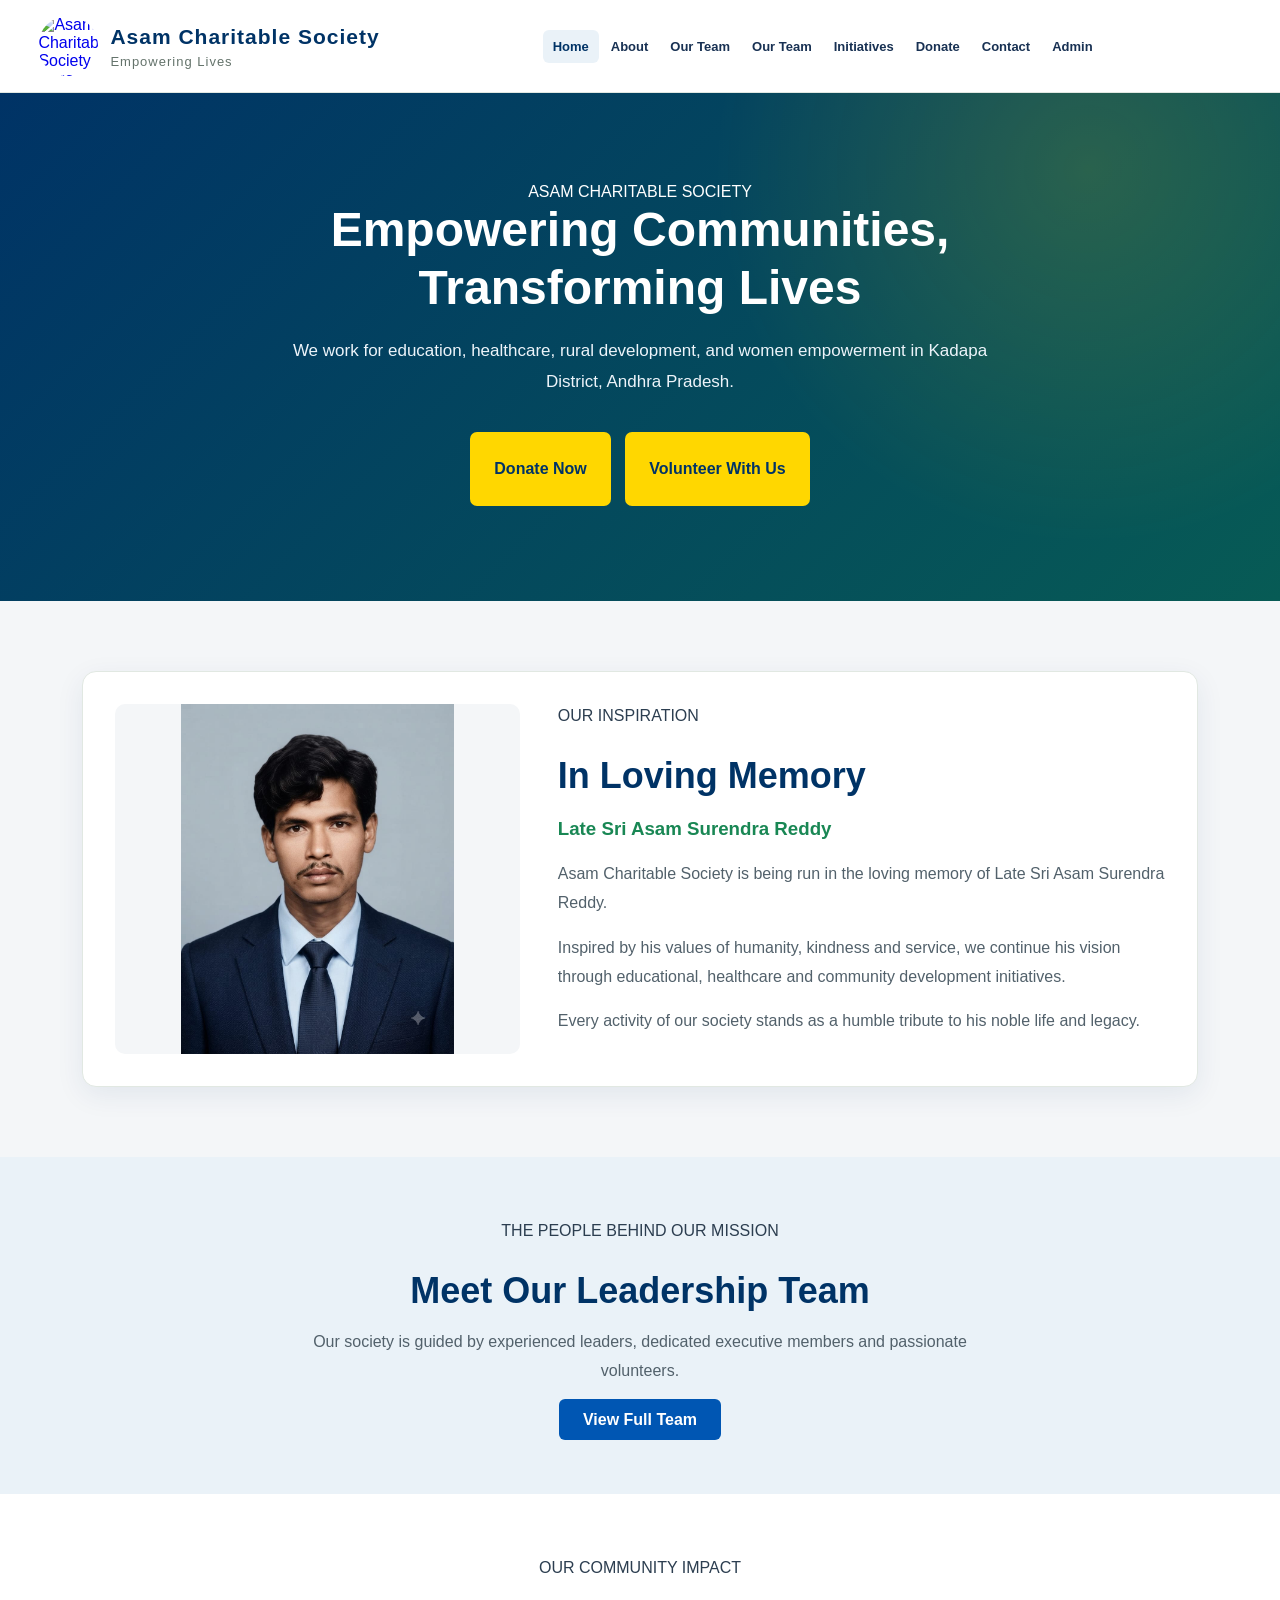
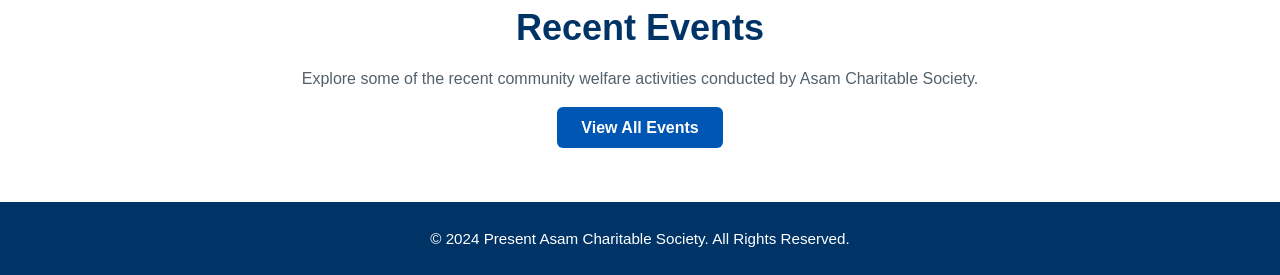
==== index.html @ c07232b0 "overall changes" ====
<!DOCTYPE html>
<html lang="en">

<head>
    <meta charset="UTF-8">
    <meta name="viewport" content="width=device-width, initial-scale=1.0">
    <meta name="theme-color" content="#123b32">

    <title>Asam Charitable Society | Empowering Lives</title>

    <link rel="stylesheet" href="styles.css">
</head>

<body>

    <!-- Header and Navigation -->
    <header class="site-header">
        <a href="index.html" class="logo-container">
            <img src="assets/logo.jpg" alt="Asam Charitable Society Logo" class="site-logo">
            <div class="logo-text">
                <h1>Asam Charitable Society</h1>
                <p>Empowering Lives</p>
            </div>
        </a>

        <nav class="site-nav" aria-label="Main navigation">
            <ul>
                <li><a href="index.html" aria-current="page">Home</a></li>
                <li><a href="about.html">About</a></li>
                <li><a href="our-team.html">Our Team</a></li>
                <li><a href="members.html">Our Team</a></li>
                <li><a href="initiatives.html">Initiatives</a></li>
                <li><a href="donate.html">Donate</a></li>
                <li><a href="contact.html">Contact</a></li>
                <li><a href="admin.html">Admin</a></li>
            </ul>
        </nav>
    </header>

    <main>

        <!-- Hero Section -->
        <section id="hero" class="hero-section">
            <div class="hero-content">
                <span class="eyebrow">ASAM CHARITABLE SOCIETY</span>

                <h2>Empowering Communities,<br>
                    <span>Transforming Lives</span>
                </h2>

                <p>
                    We work for education, healthcare, rural development,
                    and women empowerment in Kadapa District, Andhra Pradesh.
                </p>

                <div class="hero-actions">
                    <a href="donate.html" class="cta-button primary-button">
                        Donate Now
                    </a>

                    <a href="contact.html" class="cta-button secondary-button">
                        Volunteer With Us
                    </a>
                </div>
            </div>
        </section>

        <!-- Founder Memorial -->
        <section id="founder-memorial" class="section memorial-section">
            <div class="founder-card">

                <div class="founder-image-wrap">
                    <img src="assets/founder.jpg"
                        alt="Late Sri Asam Surendra Reddy"
                        class="founder-image"
                        loading="lazy"
                    >
                </div>

                <div class="founder-content">
                    <span class="eyebrow">OUR INSPIRATION</span>

                    <h2>In Loving Memory</h2>

                    <h3>Late Sri Asam Surendra Reddy</h3>

                    <p>
                        Asam Charitable Society is being run in the loving
                        memory of Late Sri Asam Surendra Reddy.
                    </p>

                    <p>
                        Inspired by his values of humanity, kindness and service,
                        we continue his vision through educational, healthcare
                        and community development initiatives.
                    </p>

                    <p>
                        Every activity of our society stands as a humble tribute
                        to his noble life and legacy.
                    </p>
                </div>

            </div>
        </section>

        <!-- Leadership Preview -->
        <section id="team-preview" class="section team-preview-section">
            <div class="section-inner">
                <span class="eyebrow">THE PEOPLE BEHIND OUR MISSION</span>

                <h2>Meet Our Leadership Team</h2>

                <p>
                    Our society is guided by experienced leaders,
                    dedicated executive members and passionate volunteers.
                </p>

                <a href="members.html" class="cta-button primary-button">
                    View Full Team
                </a>
            </div>
        </section>

        <!-- Recent Events -->
        <section id="recent-events" class="section events-section">
            <div class="section-inner">
                <span class="eyebrow">OUR COMMUNITY IMPACT</span>

                <h2>Recent Events</h2>

                <p>
                    Explore some of the recent community welfare activities
                    conducted by Asam Charitable Society.
                </p>

                <a href="initiatives.html" class="cta-button primary-button">
                    View All Events
                </a>
            </div>
        </section>

    </main>

    <!-- Footer -->
    <footer class="site-footer">
        <p>
            &copy; 2024 Present Asam Charitable Society.
            All Rights Reserved.
        </p>
    </footer>

</body>
</html>
---- styles.css ----
/* ---------- Global Styles ---------- */
body {
  font-family: 'Segoe UI', Arial, sans-serif;
  margin: 0;
  background-color: #f4f6f8;
  color: #2c3e50;
}

/* ---------- Header ---------- */
header {
  background-color: #003366; /* Deep Trust Blue */
  color: #f9f9f9;
  padding: 20px 0;
  text-align: center;
  box-shadow: 0 2px 6px rgba(0,0,0,0.2);
}

header h1 {
  margin: 0;
  font-size: 2.2em;
  letter-spacing: 1px;
}

nav ul {
  list-style: none;
  padding: 0;
  margin: 10px 0 0;
}

nav ul li {
  display: inline-block;
  margin: 0 18px;
}

nav ul li a {
  color: #f9f9f9;
  text-decoration: none;
  font-weight: 600;
  transition: color 0.3s ease;
}

nav ul li a:hover {
  color: #ffd700; /* Golden highlight */
}

/* ---------- Hero Section ---------- */
#hero {
  text-align: center;
  padding: 70px 20px;
  background: linear-gradient(to right, #eaf2f8, #d4e6f1);
}

#hero h2 {
  font-size: 1.9em;
  margin-bottom: 10px;
  color: #003366;
}

#hero p {
  font-size: 1.1em;
  margin-bottom: 25px;
  color: #34495e;
}

/* ---------- Buttons ---------- */
.cta-button {
  background-color: #0056b3;
  color: white;
  padding: 12px 24px;
  border-radius: 6px;
  text-decoration: none;
  font-weight: 600;
  transition: background-color 0.3s ease, transform 0.2s ease;
}

.cta-button:hover {
  background-color: #ffd700;
  color: #003366;
  transform: scale(1.05);
}

/* ---------- Sections ---------- */
section {
  padding: 50px 20px;
}

.container {
  width: 85%;
  margin: 0 auto;
}

/* ---------- Event Gallery ---------- */
.event-gallery {
  display: flex;
  flex-wrap: wrap;
  gap: 25px;
  justify-content: center;
}

.event-gallery img {
  width: 300px;
  border-radius: 10px;
  box-shadow: 0 4px 10px rgba(0,0,0,0.15);
  transition: transform 0.3s ease;
}

.event-gallery img:hover {
  transform: scale(1.08);
}

/* ---------- Forms ---------- */
form {
  margin-top: 25px;
  background-color: #ffffff;
  padding: 25px;
  border-radius: 10px;
  box-shadow: 0 3px 8px rgba(0,0,0,0.1);
}

.form-group {
  margin-bottom: 18px;
}

label {
  display: block;
  font-weight: 600;
  margin-bottom: 6px;
  color: #003366;
}

input, textarea {
  width: 100%;
  padding: 10px;
  border: 1px solid #ccc;
  border-radius: 6px;
  font-size: 1em;
}

input:focus, textarea:focus {
  border-color: #0056b3;
  outline: none;
}

/* ---------- Admin Panel ---------- */
iframe {
  border: 1px solid #ccc;
  margin-top: 20px;
  border-radius: 6px;
}

/* ---------- Footer ---------- */
footer {
  background-color: #003366;
  color: #f9f9f9;
  text-align: center;
  padding: 18px 0;
  margin-top: 50px;
  font-size: 0.95em;
}

/* ---------- Responsive Design ---------- */
@media (max-width: 768px) {
  nav ul li {
    display: block;
    margin: 10px 0;
  }

  .event-gallery img {
    width: 90%;
  }

  .container {
    width: 95%;
  }

  header h1 {
    font-size: 1.8em;
  }
}
/* Founder Memorial Section */

#founder-memorial {
    padding: 60px 20px;
    background: #f8f9fa;
    text-align: center;
}

.founder-card {
    max-width: 800px;
    margin: auto;
}

.founder-photo {
    width: 220px;
    height: auto;
    border-radius: 12px;
    box-shadow: 0px 5px 15px rgba(0,0,0,0.25);
    margin-bottom: 20px;
}

.founder-card h2 {
    color: #0056b3;
    margin-bottom: 10px;
}

.founder-card h3 {
    color: #198754;
    margin-bottom: 20px;
}

.founder-card p {
    font-size: 18px;
    line-height: 1.8;
    color: #444;
    margin-bottom: 15px;
}

.team-section {
    padding: 100px 20px;
    text-align: center;
}

.team-container {
    display: grid;
    grid-template-columns: repeat(auto-fit, minmax(270px, 1fr));
    gap: 24px;
}

.team-card {
    background: #ffffff;
    border-radius: 14px;
    overflow: hidden;

    box-shadow: 0 4px 12px rgba(0,0,0,0.08);

    text-align: center;

    transition: all 0.3s ease;
}

.team-card img {
    width: 100%;
    height: 320px;

    object-fit: cover;
    object-position: center;

    display: block;
}

.team-card h3 {
    margin: 18px 10px 8px;
    color: #183153;
    font-size: 20px;
    font-weight: 700;
    line-height: 1.4;
}

.team-card p {
    margin-bottom: 20px;
    color: #666;
    font-size: 15px;
    font-weight: 500;
}

.team-card:hover {
    transform: translateY(-8px);

    box-shadow:
        0 12px 28px rgba(0,0,0,0.15);
}

@media (max-width: 768px){

    .team-container{
        grid-template-columns: repeat(2,1fr);
        gap:16px;
    }

    .team-card img{
        height:220px;
    }
}

@media (max-width:480px){

    .team-container{
        grid-template-columns:1fr;
    }

    .team-card img{
        height:280px;
    }
}

#initiatives {
    padding: 70px 20px;
    background: #f8fafc;
}

#initiatives h2 {
    text-align: center;
    font-size: 36px;
    color: #183153;
    margin-bottom: 15px;
}

.section-intro {
    max-width: 800px;
    margin: 0 auto 50px;
    text-align: center;
    color: #555;
    line-height: 1.8;
}

.initiatives-grid {
    display: grid;
    grid-template-columns: repeat(auto-fit,minmax(320px,1fr));
    gap: 30px;
}

.event-block {

    background: #fff;

    border-radius: 12px;

    overflow: hidden;

    box-shadow:
        0 4px 15px rgba(0,0,0,0.08);

    transition: 0.3s ease;
}

.event-block:hover {

    transform: translateY(-8px);

    box-shadow:
        0 12px 25px rgba(0,0,0,0.15);
}

.event-block img {

    width: 100%;
    height:220px;
    object-fit:cover;
}

.event-content {

    padding: 20px;
}

.event-content h3 {

    color: #183153;

    font-size: 22px;

    margin-bottom: 12px;
}

.event-content p {

    color: #555;

    line-height: 1.7;

    font-size: 15px;
}

.event-content ul {

    margin-top: 15px;

    padding-left: 20px;
}

.event-content li {

    margin-bottom: 8px;
}


/* Mobile */

@media (max-width: 768px) {

    .event-block {
        flex-direction: column;
        text-align: center;
    }

    .event-block img {
        width: 100%;
        height: 230px;
    }

    .event-content ul {
        text-align: left;
    }
}

#team-preview,
#recent-events {
    max-width: 1200px;
    margin: 0 auto;
    padding: 50px 20px;
}
#recent-events {
    background: #f8fafc;
}

#recent-events h2 {
    text-align: left;
    color: #183153;
    font-size: 2rem;
    margin-bottom: 10px;
}

#recent-events p {
    text-align: left;
    max-width: 700px;
    margin-bottom: 30px;
    color: #555;
}

.events-grid {
    display: grid;
    grid-template-columns: repeat(3, 1fr);
    gap: 25px;
}

.logo-container {
    display: flex;
    align-items: center;
    justify-content: center;
    gap: 15px;
    padding: 15px 0;
}

.logo {
    width: 80px;
    height: 80px;
    object-fit: contain;
}

.logo-text h1 {
    margin: 0;
}

.logo-text p {
    margin: 0;
    font-size: 14px;
}

/* ==========================================
   INDEX PAGE ONLY - PROFESSIONAL OVERRIDES
   Existing CSS ni preserve chestundi
========================================== */

/* Header */
header.site-header {
    display: flex;
    align-items: center;
    justify-content: space-between;
    flex-wrap: wrap;
    gap: 20px;
    padding: 14px 5%;
    background: #ffffff;
    color: #2c3e50;
    text-align: left;
    border-bottom: 1px solid #e1e8e2;
    box-shadow: 0 3px 14px rgba(0, 0, 0, 0.07);
}

.site-header .logo-container {
    display: flex;
    align-items: center;
    justify-content: flex-start;
    gap: 14px;
    padding: 0;
    text-decoration: none;
}

.site-header .site-logo {
    display: block;
    width: 68px;
    height: 68px;
    flex-shrink: 0;
    object-fit: contain;
    border-radius: 50%;
}

.site-header .logo-text h1 {
    margin: 0;
    color: #003366;
    font-size: 22px;
    line-height: 1.3;
}

.site-header .logo-text p {
    margin: 4px 0 0;
    color: #64736b;
    font-size: 13px;
    letter-spacing: 1px;
}

/* Navigation */
.site-header nav {
    margin-left: auto;
}

.site-header nav ul {
    display: flex;
    align-items: center;
    justify-content: center;
    flex-wrap: wrap;
    gap: 5px;
    padding: 0;
    margin: 0;
}

.site-header nav ul li {
    display: block;
    margin: 0;
}

.site-header nav ul li a {
    display: block;
    padding: 10px 11px;
    border-radius: 6px;
    color: #183153;
    font-size: 14px;
    white-space: nowrap;
}

.site-header nav ul li a:hover,
.site-header nav ul li a[aria-current="page"] {
    color: #003366;
    background: #eaf2f8;
}

/* Hero */
#hero {
    padding: 90px 20px;
    text-align: center;
    color: #ffffff;
    background:
        radial-gradient(
            circle at 85% 15%,
            rgba(255, 215, 0, 0.15),
            transparent 32%
        ),
        linear-gradient(135deg, #003366, #075b55);
}

#hero h2 {
    max-width: 850px;
    margin: 0 auto 20px;
    color: #ffffff;
    font-size: clamp(30px, 4.5vw, 48px);
    line-height: 1.2;
}

#hero p {
    max-width: 720px;
    margin: 0 auto 30px;
    color: #edf4fa;
    font-size: 17px;
    line-height: 1.8;
}

/* Hero buttons */
#hero .cta-button {
    display: inline-flex;
    align-items: center;
    justify-content: center;
    margin: 5px;
    min-height: 46px;
    padding: 12px 22px;
    border: 2px solid #ffd700;
    border-radius: 7px;
    background: #ffd700;
    color: #003366;
    font-weight: 700;
    text-align: center;
}

#hero .cta-button:hover {
    background: #ffffff;
    border-color: #ffffff;
    color: #003366;
}

/* Founder memorial */
#founder-memorial {
    padding: 70px 20px;
    background: #f4f6f8;
}

#founder-memorial .founder-card {
    max-width: 1050px;
    margin: 0 auto;
    padding: 32px;
    display: grid;
    grid-template-columns: minmax(240px, 0.8fr) minmax(0, 1.2fr);
    align-items: center;
    gap: 38px;
    background: #ffffff;
    border: 1px solid #e1e8e2;
    border-radius: 14px;
    box-shadow: 0 8px 28px rgba(0, 51, 102, 0.08);
    text-align: left;
}

#founder-memorial .founder-image,
#founder-memorial .founder-card > img {
    display: block;
    width: 100%;
    height: 350px;
    margin: 0 auto;
    object-fit: contain;
    object-position: center;
    border-radius: 10px;
    background: #f4f6f8;
}

#founder-memorial .founder-card h2 {
    margin-bottom: 12px;
    color: #003366;
    font-size: clamp(27px, 3vw, 36px);
}

#founder-memorial .founder-card h3 {
    margin-bottom: 18px;
    color: #198754;
    line-height: 1.4;
}

#founder-memorial .founder-card p {
    color: #52616b;
    font-size: 16px;
    line-height: 1.8;
}

/* Team preview */
#team-preview {
    max-width: none;
    padding: 65px 20px;
    text-align: center;
    background: #eaf2f8;
}

#team-preview h2 {
    margin-bottom: 16px;
    color: #003366;
    font-size: clamp(27px, 3.5vw, 36px);
}

#team-preview p {
    max-width: 720px;
    margin: 0 auto 25px;
    color: #52616b;
    line-height: 1.8;
}

/* Recent events */
#recent-events {
    max-width: none;
    padding: 65px 20px;
    text-align: center;
    background: #ffffff;
}

#recent-events h2 {
    margin-bottom: 16px;
    color: #003366;
    font-size: clamp(27px, 3.5vw, 36px);
    text-align: center;
}

#recent-events p {
    max-width: 720px;
    margin: 0 auto 25px;
    color: #52616b;
    line-height: 1.8;
    text-align: center;
}

/* Footer */
body > footer {
    margin-top: 0;
    padding: 24px 20px;
    background: #003366;
    color: #ffffff;
    text-align: center;
}

body > footer p {
    margin: 0;
    line-height: 1.7;
}

/* Tablet */
@media (max-width: 1000px) {
    header.site-header {
        justify-content: center;
    }

    .site-header nav {
        width: 100%;
        margin-left: 0;
    }

    .site-header nav ul {
        justify-content: center;
    }

    #founder-memorial .founder-card {
        gap: 24px;
        padding: 24px;
    }
}

/* Mobile */
@media (max-width: 600px) {
    header.site-header {
        padding: 16px 12px;
        gap: 14px;
    }

    .site-header .site-logo {
        width: 52px;
        height: 52px;
    }

    .site-header .logo-text h1 {
        font-size: 18px;
    }

    .site-header .logo-text p {
        font-size: 11px;
    }

    .site-header nav ul {
        display: grid;
        grid-template-columns: repeat(3, minmax(0, 1fr));
        gap: 5px;
    }

    .site-header nav ul li a {
        padding: 9px 3px;
        font-size: 12px;
        text-align: center;
        white-space: normal;
    }

    #hero {
        padding: 65px 18px;
    }

    #hero p {
        font-size: 15px;
    }

    #hero .cta-button {
        margin: 5px 3px;
        padding: 11px 15px;
    }

    #founder-memorial {
        padding: 42px 14px;
    }

    #founder-memorial .founder-card {
        grid-template-columns: minmax(0, 1fr);
        gap: 24px;
        padding: 20px;
        text-align: center;
    }

    #founder-memorial .founder-image,
    #founder-memorial .founder-card > img {
        height: 280px;
    }

    #founder-memorial .founder-card p {
        font-size: 15px;
    }

    #team-preview,
    #recent-events {
        padding: 45px 18px;
    }
}

/* Keyboard accessibility */
.site-header a:focus-visible,
#hero a:focus-visible,
#team-preview a:focus-visible,
#recent-events a:focus-visible {
    outline: 3px solid #e0a800;
    outline-offset: 3px;
}

/* Header: logo and navigation in one aligned row */
header.site-header {
    display: flex;
    flex-direction: row;
    align-items: center;
    justify-content: space-between;
    flex-wrap: nowrap;
    gap: 24px;
    padding: 16px 3%;
    text-align: left;
}

/* Logo and heading */
.site-header .logo-container {
    display: flex;
    align-items: center;
    justify-content: flex-start;
    gap: 12px;
    flex-shrink: 0;
    padding: 0;
}

.site-header .site-logo {
    width: 60px;
    height: 60px;
    object-fit: contain;
}

.site-header .logo-text h1 {
    margin: 0;
    font-size: 21px;
    white-space: nowrap;
}

.site-header .logo-text p {
    margin: 3px 0 0;
}

/* Navigation beside logo */
.site-header nav {
    flex: 1;
    min-width: 0;
    margin-left: 0;
}

.site-header nav ul {
    display: flex;
    align-items: center;
    justify-content: center;
    flex-wrap: nowrap;
    gap: 2px;
    margin: 0;
    padding: 0;
}

.site-header nav ul li {
    display: block;
    margin: 0;
}

.site-header nav ul li a {
    padding: 9px 10px;
    font-size: 13px;
    white-space: nowrap;
}

/* Tablet and mobile */
@media (max-width: 1000px) {
    header.site-header {
        flex-wrap: wrap;
        justify-content: center;
    }

    .site-header nav {
        flex: 0 0 100%;
    }

    .site-header nav ul {
        justify-content: center;
        flex-wrap: wrap;
        gap: 5px;
    }
}

@media (max-width: 600px) {
    .site-header .site-logo {
        width: 50px;
        height: 50px;
    }

    .site-header .logo-text h1 {
        font-size: 17px;
        white-space: normal;
    }

    .site-header nav ul {
        display: grid;
        grid-template-columns: repeat(3, minmax(0, 1fr));
        gap: 5px;
    }

    .site-header nav ul li a {
        padding: 9px 4px;
        font-size: 12px;
        text-align: center;
        white-space: normal;
    }
}
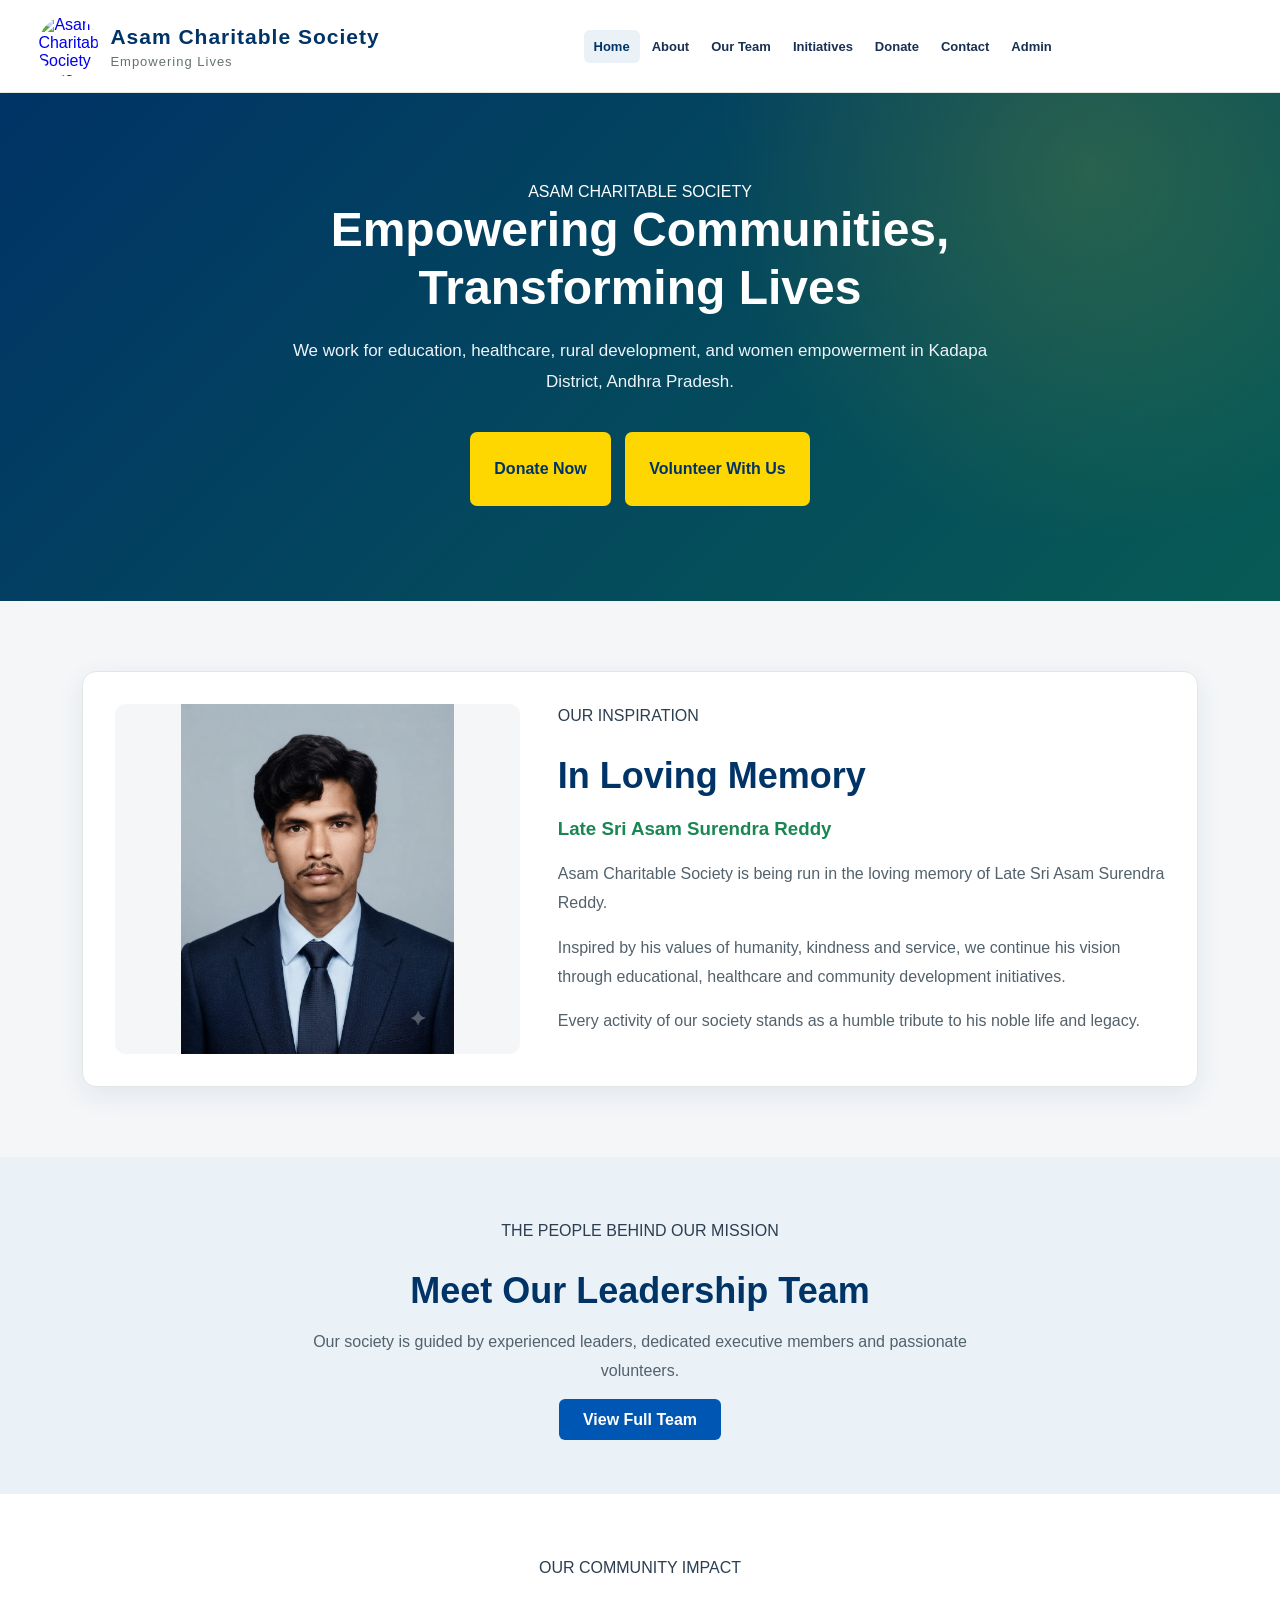
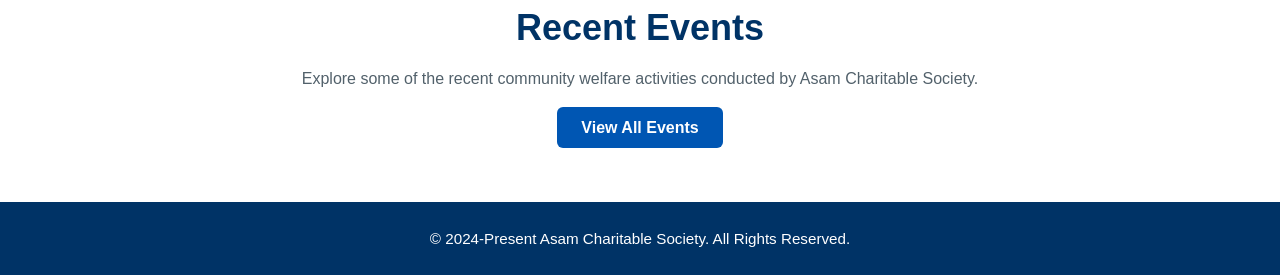
==== commit b87710cd: "small changes" ====
--- a/index.html
+++ b/index.html
@@ -28,7 +28,6 @@
             <ul>
                 <li><a href="index.html" aria-current="page">Home</a></li>
                 <li><a href="about.html">About</a></li>
-                <li><a href="our-team.html">Our Team</a></li>
                 <li><a href="members.html">Our Team</a></li>
                 <li><a href="initiatives.html">Initiatives</a></li>
                 <li><a href="donate.html">Donate</a></li>
@@ -146,7 +145,7 @@
     <!-- Footer -->
     <footer class="site-footer">
         <p>
-            &copy; 2024 Present Asam Charitable Society.
+            &copy; 2024-Present Asam Charitable Society.
             All Rights Reserved.
         </p>
     </footer>
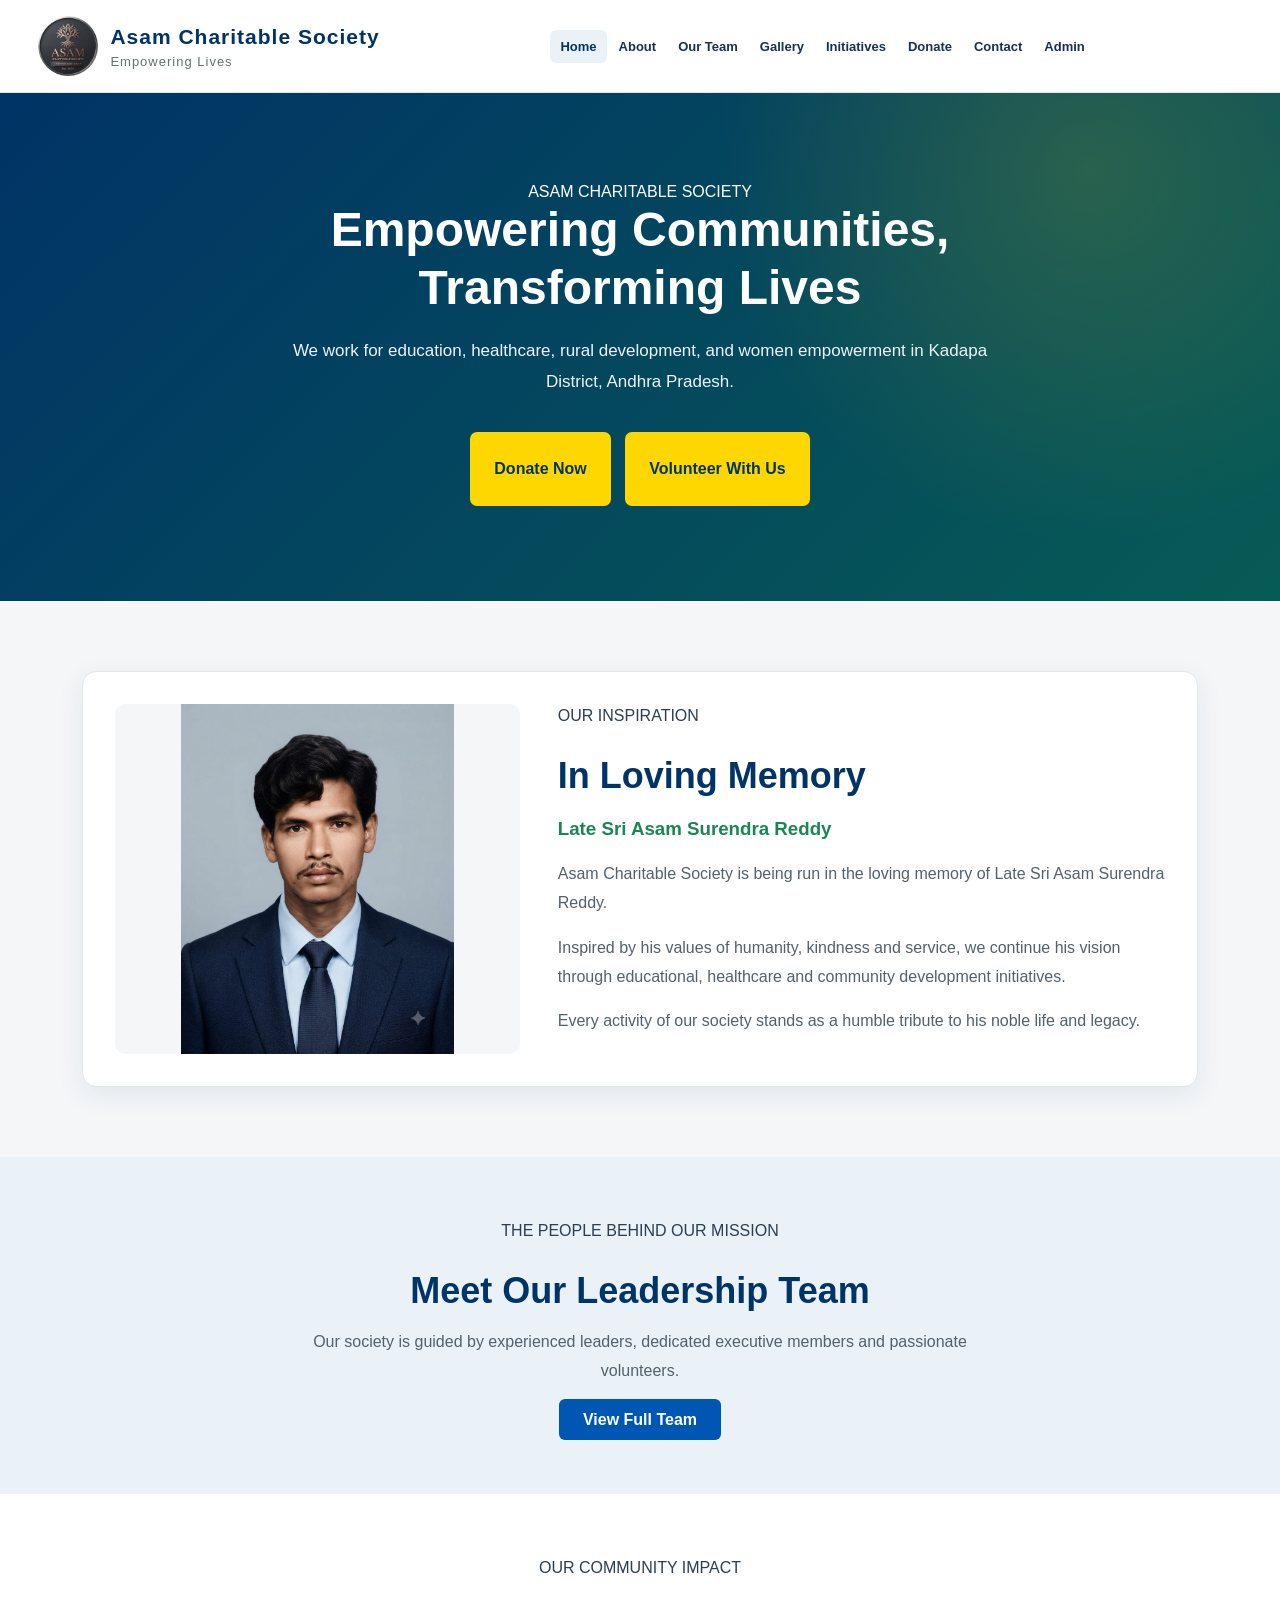
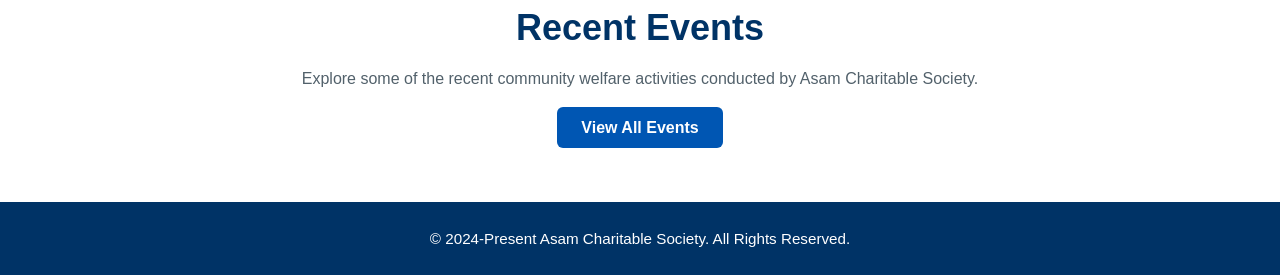
==== commit 9ddb830a: "gallery added" ====
--- a/index.html
+++ b/index.html
@@ -29,6 +29,7 @@
                 <li><a href="index.html" aria-current="page">Home</a></li>
                 <li><a href="about.html">About</a></li>
                 <li><a href="members.html">Our Team</a></li>
+                <li><a href="gallery.html">Gallery</a></li>
                 <li><a href="initiatives.html">Initiatives</a></li>
                 <li><a href="donate.html">Donate</a></li>
                 <li><a href="contact.html">Contact</a></li>
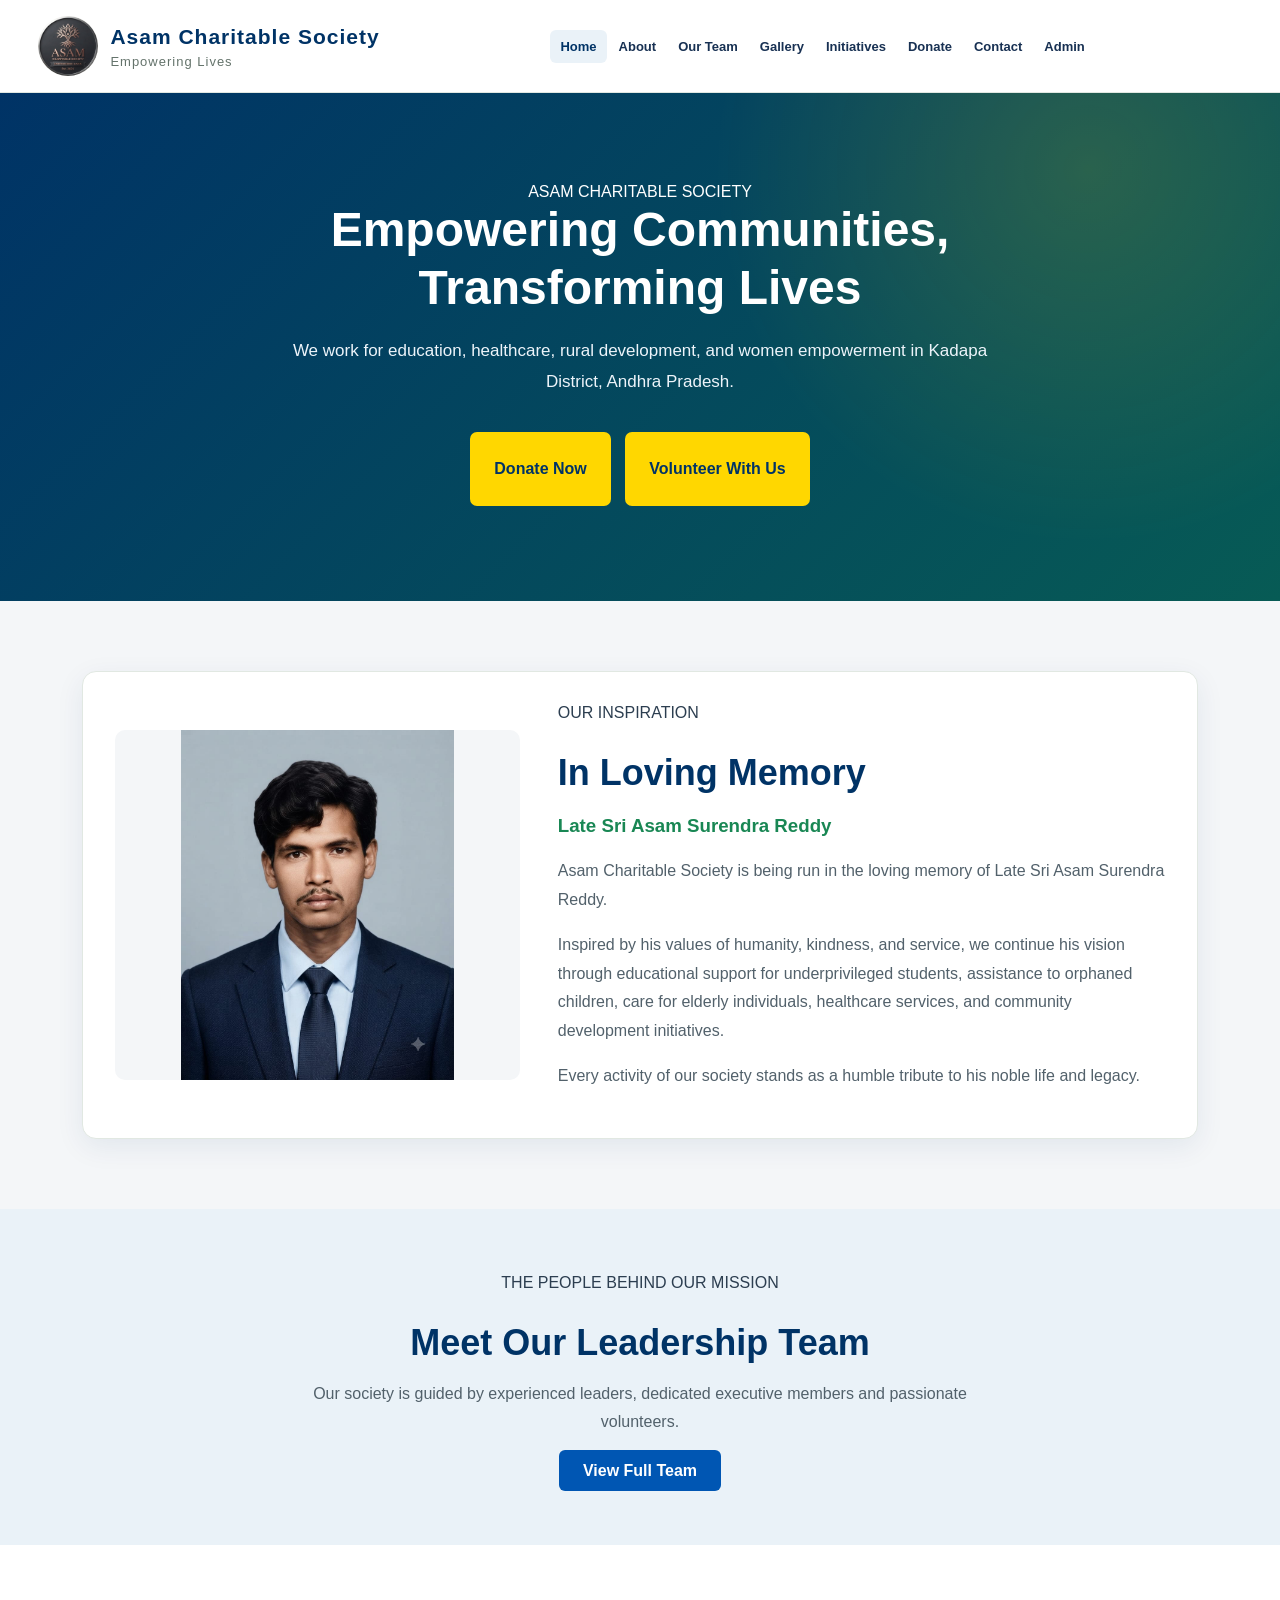
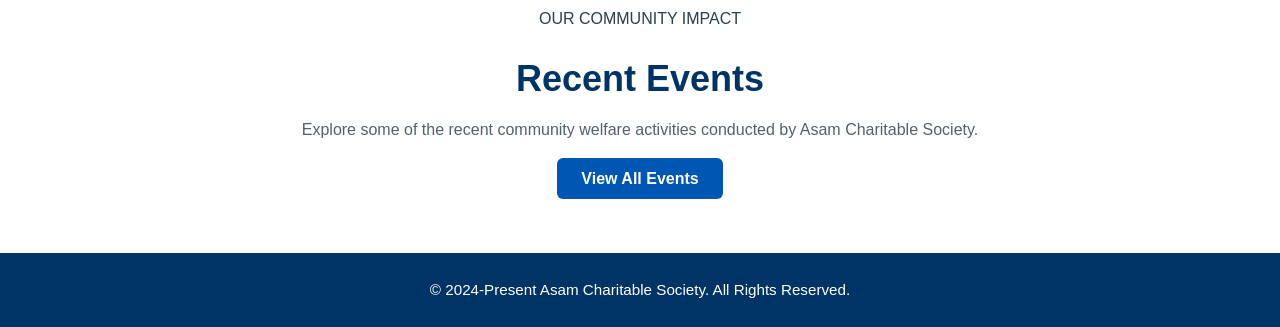
==== commit 7e8bfb8c: "index updates" ====
--- a/index.html
+++ b/index.html
@@ -91,9 +91,7 @@
                     </p>
 
                     <p>
-                        Inspired by his values of humanity, kindness and service,
-                        we continue his vision through educational, healthcare
-                        and community development initiatives.
+                        Inspired by his values of humanity, kindness, and service, we continue his vision through educational support for underprivileged students, assistance to orphaned children, care for elderly individuals, healthcare services, and community development initiatives.
                     </p>
 
                     <p>
--- a/styles.css
+++ b/styles.css
@@ -913,4 +913,71 @@
         text-align: center;
         white-space: normal;
     }
+}
+
+
+/* Reduce space between navigation and gallery heading */
+main {
+    margin-top: 0 !important;
+    padding-top: 0 !important;
+}
+
+.gallery-section {
+    max-width: 1200px;
+    margin: 0 auto;
+    padding: 10px 20px 40px;
+}
+
+.gallery-heading {
+    margin-top: 0;
+    margin-bottom: 20px;
+}
+
+.gallery-heading h2 {
+    margin-top: 0;
+    margin-bottom: 10px;
+}
+
+header {
+    margin-bottom: 0;
+}
+
+header nav {
+    margin-bottom: 0;
+}
+
+main {
+    margin-top: 0;
+    padding-top: 0;
+}
+
+.gallery-section {
+    padding-top: 10px;
+}
+
+.gallery-heading {
+    margin-top: 0;
+}
+
+.qr-section{
+    text-align:center;
+    margin-top:30px;
+}
+
+.qr-code{
+    width:300px;
+    max-width:100%;
+    height:auto;
+    border-radius:12px;
+    border:1px solid #ddd;
+    padding:10px;
+    background:#fff;
+    box-shadow:0 4px 12px rgba(0,0,0,0.10);
+}
+
+.scan-note{
+    max-width:600px;
+    margin:15px auto;
+    line-height:1.7;
+    color:#555;
 }
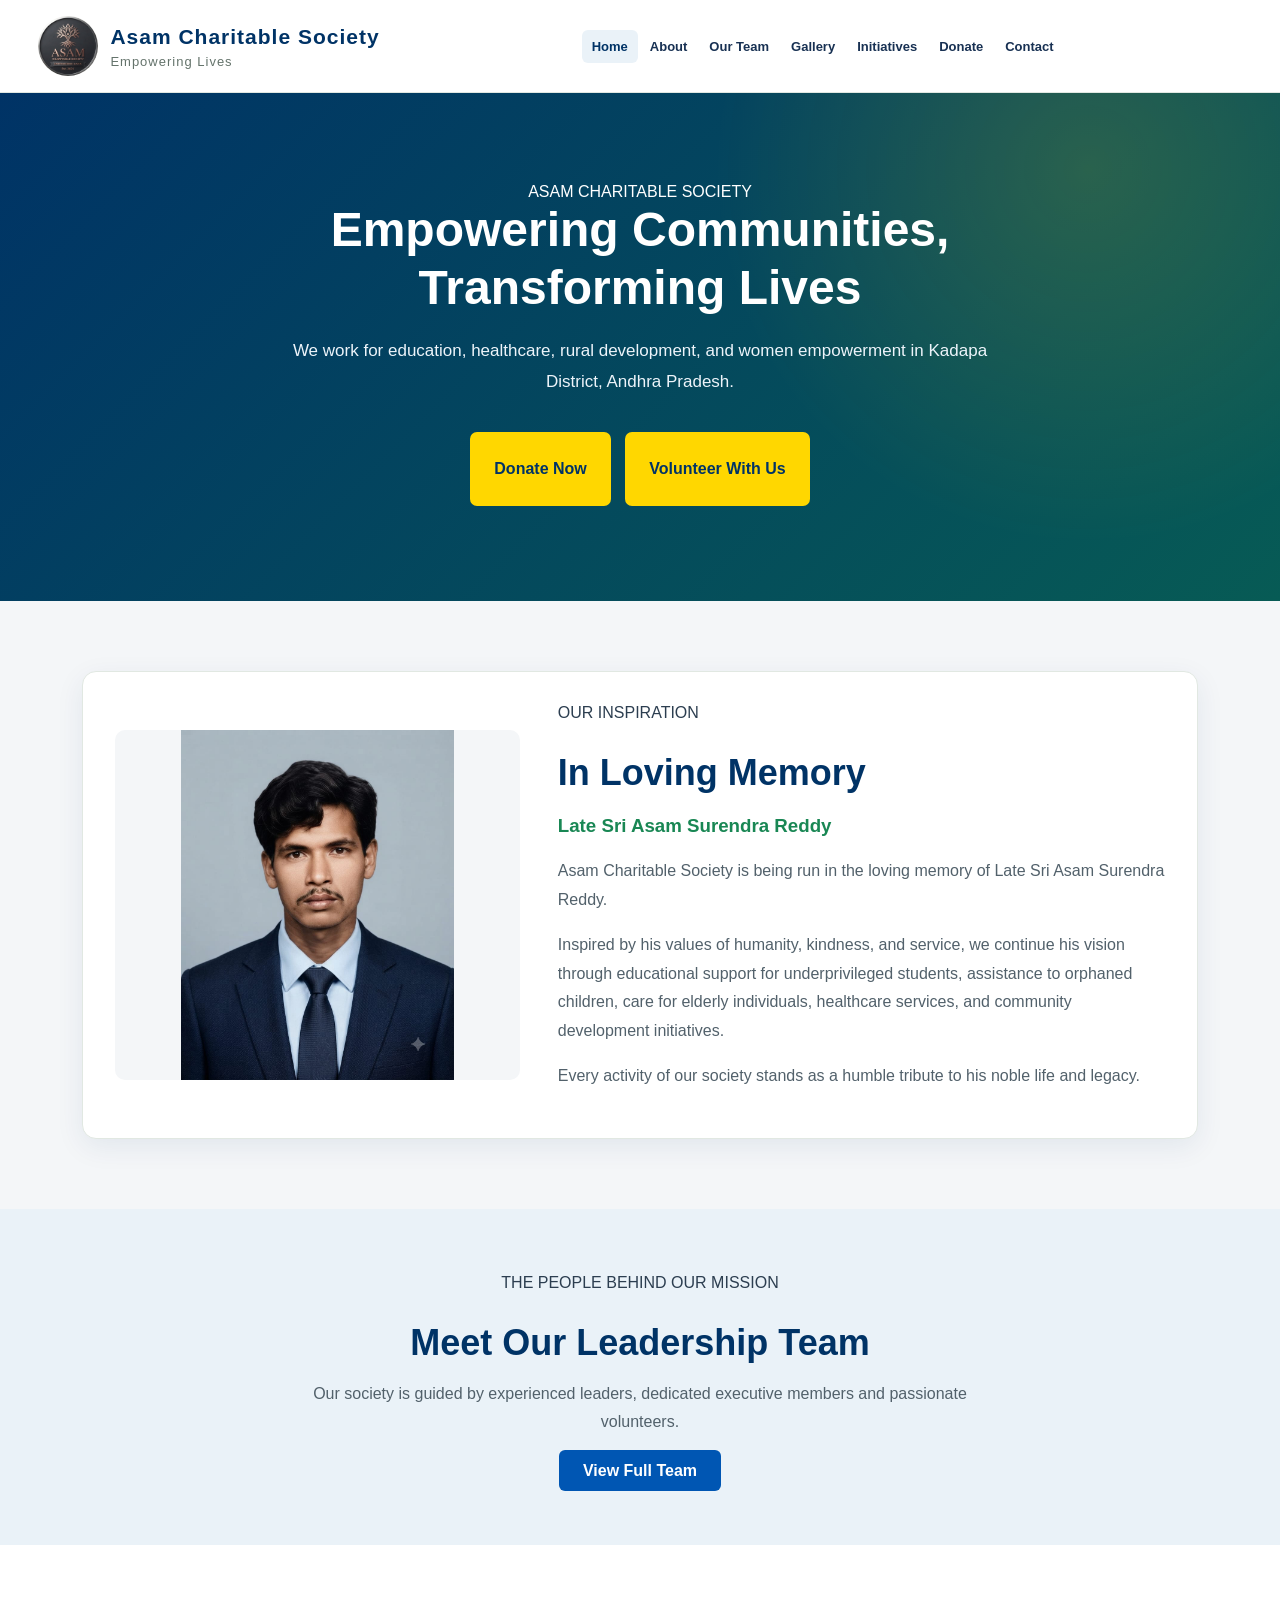
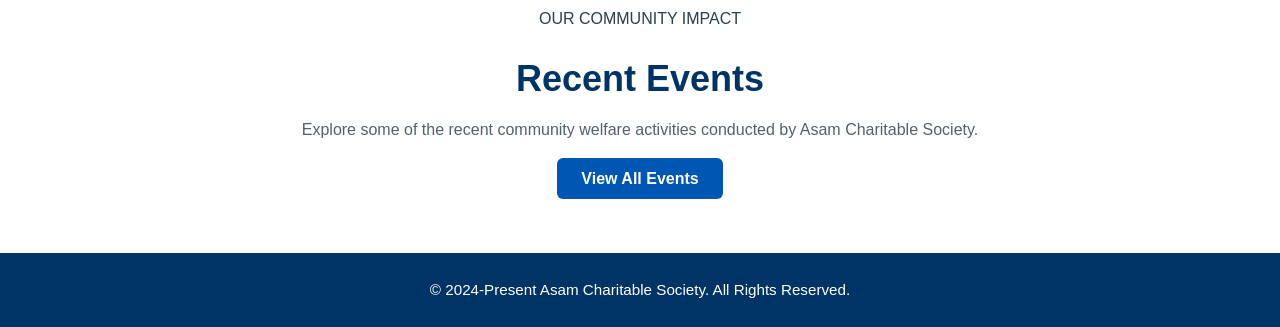
==== commit 0ae45776: "admin tab has been removed" ====
--- a/index.html
+++ b/index.html
@@ -33,7 +33,6 @@
                 <li><a href="initiatives.html">Initiatives</a></li>
                 <li><a href="donate.html">Donate</a></li>
                 <li><a href="contact.html">Contact</a></li>
-                <li><a href="admin.html">Admin</a></li>
             </ul>
         </nav>
     </header>
--- a/styles.css
+++ b/styles.css
@@ -980,4 +980,200 @@
     margin:15px auto;
     line-height:1.7;
     color:#555;
-}+}
+
+#contact {
+    padding: 60px 20px;
+}
+
+#contact .container {
+    max-width: 800px;
+    margin: auto;
+}
+
+.form-group {
+    margin-bottom: 20px;
+}
+
+.form-group label {
+    display: block;
+    margin-bottom: 8px;
+    font-weight: 600;
+}
+
+.form-group input,
+.form-group textarea {
+    width: 100%;
+    padding: 12px;
+    border: 1px solid #dcdcdc;
+    border-radius: 6px;
+    box-sizing: border-box;
+}
+
+.form-group textarea {
+    resize: vertical;
+}
+
+/* Volunteer Section */
+#contact {
+    padding: 80px 20px;
+    background: #f8fafc;
+    text-align: center;
+}
+
+#contact h2 {
+    font-size: 2.3rem;
+    color: #183153;
+    margin-bottom: 20px;
+}
+
+#contact p {
+    max-width: 850px;
+    margin: 0 auto 20px;
+    color: #555;
+    line-height: 1.8;
+    font-size: 1.05rem;
+}
+
+
+/* ==========================
+   VOLUNTEER PAGE
+========================== */
+
+#contact {
+    background: #f5f7fa;
+    padding: 80px 20px;
+    min-height: 65vh;
+
+    display: flex;
+    justify-content: center;
+    align-items: center;
+}
+
+.volunteer-container {
+    max-width: 1000px;
+    width: 100%;
+    text-align: center;
+
+    background: #ffffff;
+    padding: 60px;
+    border-radius: 20px;
+
+    box-shadow: 0 10px 35px rgba(0, 0, 0, 0.08);
+}
+
+.volunteer-container h2 {
+    font-size: 2.8rem;
+    color: #0B3B75;
+    margin-bottom: 10px;
+}
+
+.volunteer-subtitle {
+    font-size: 1.2rem;
+    color: #28a745;
+    font-weight: 600;
+    margin-bottom: 25px;
+}
+
+.volunteer-description {
+    color: #555;
+    line-height: 1.9;
+    font-size: 1.05rem;
+    max-width: 750px;
+    margin: 0 auto 40px;
+}
+
+.volunteer-services {
+    margin: 30px 0;
+}
+
+.volunteer-services p {
+    margin: 10px 0;
+    font-size: 1.05rem;
+    color: #183153;
+    font-weight: 600;
+}
+
+@media (max-width: 768px) {
+
+    .volunteer-container {
+        padding: 25px 15px;
+    }
+
+    .volunteer-container h2 {
+        font-size: 2rem;
+    }
+
+    .volunteer-subtitle {
+        font-size: 1rem;
+    }
+
+    .volunteer-description {
+        font-size: 1rem;
+    }
+
+    .volunteer-btn {
+        display: inline-block;
+        width: auto;
+        min-width: 250px;
+        padding: 14px 25px;
+        font-size: 0.95rem;
+    }
+}
+
+.volunteer-btn:hover {
+
+    transform: translateY(-4px);
+
+    box-shadow: 0 15px 30px rgba(11,59,117,0.35);
+
+    background: linear-gradient(135deg,#1459a6,#0B3B75);
+}
+
+.volunteer-note {
+    margin-top: 25px;
+
+    color: #183153;
+
+    font-style: italic;
+    font-weight: 600;
+}
+
+/* Active Menu Highlight */
+
+nav ul li a.active {
+    border: 2px solid white;
+    padding: 6px 12px;
+    border-radius: 5px;
+}
+
+/* Footer */
+
+footer {
+    text-align: center;
+    padding: 25px;
+    background: #0B3B75;
+    color: white;
+}
+
+/* Mobile */
+
+@media (max-width: 768px) {
+
+    .volunteer-container {
+        padding: 35px 20px;
+    }
+
+    .volunteer-container h2 {
+        font-size: 2rem;
+    }
+
+    .volunteer-highlights {
+        grid-template-columns: 1fr;
+    }
+
+    .volunteer-btn {
+        width: 100%;
+        max-width: 320px;
+    }
+}
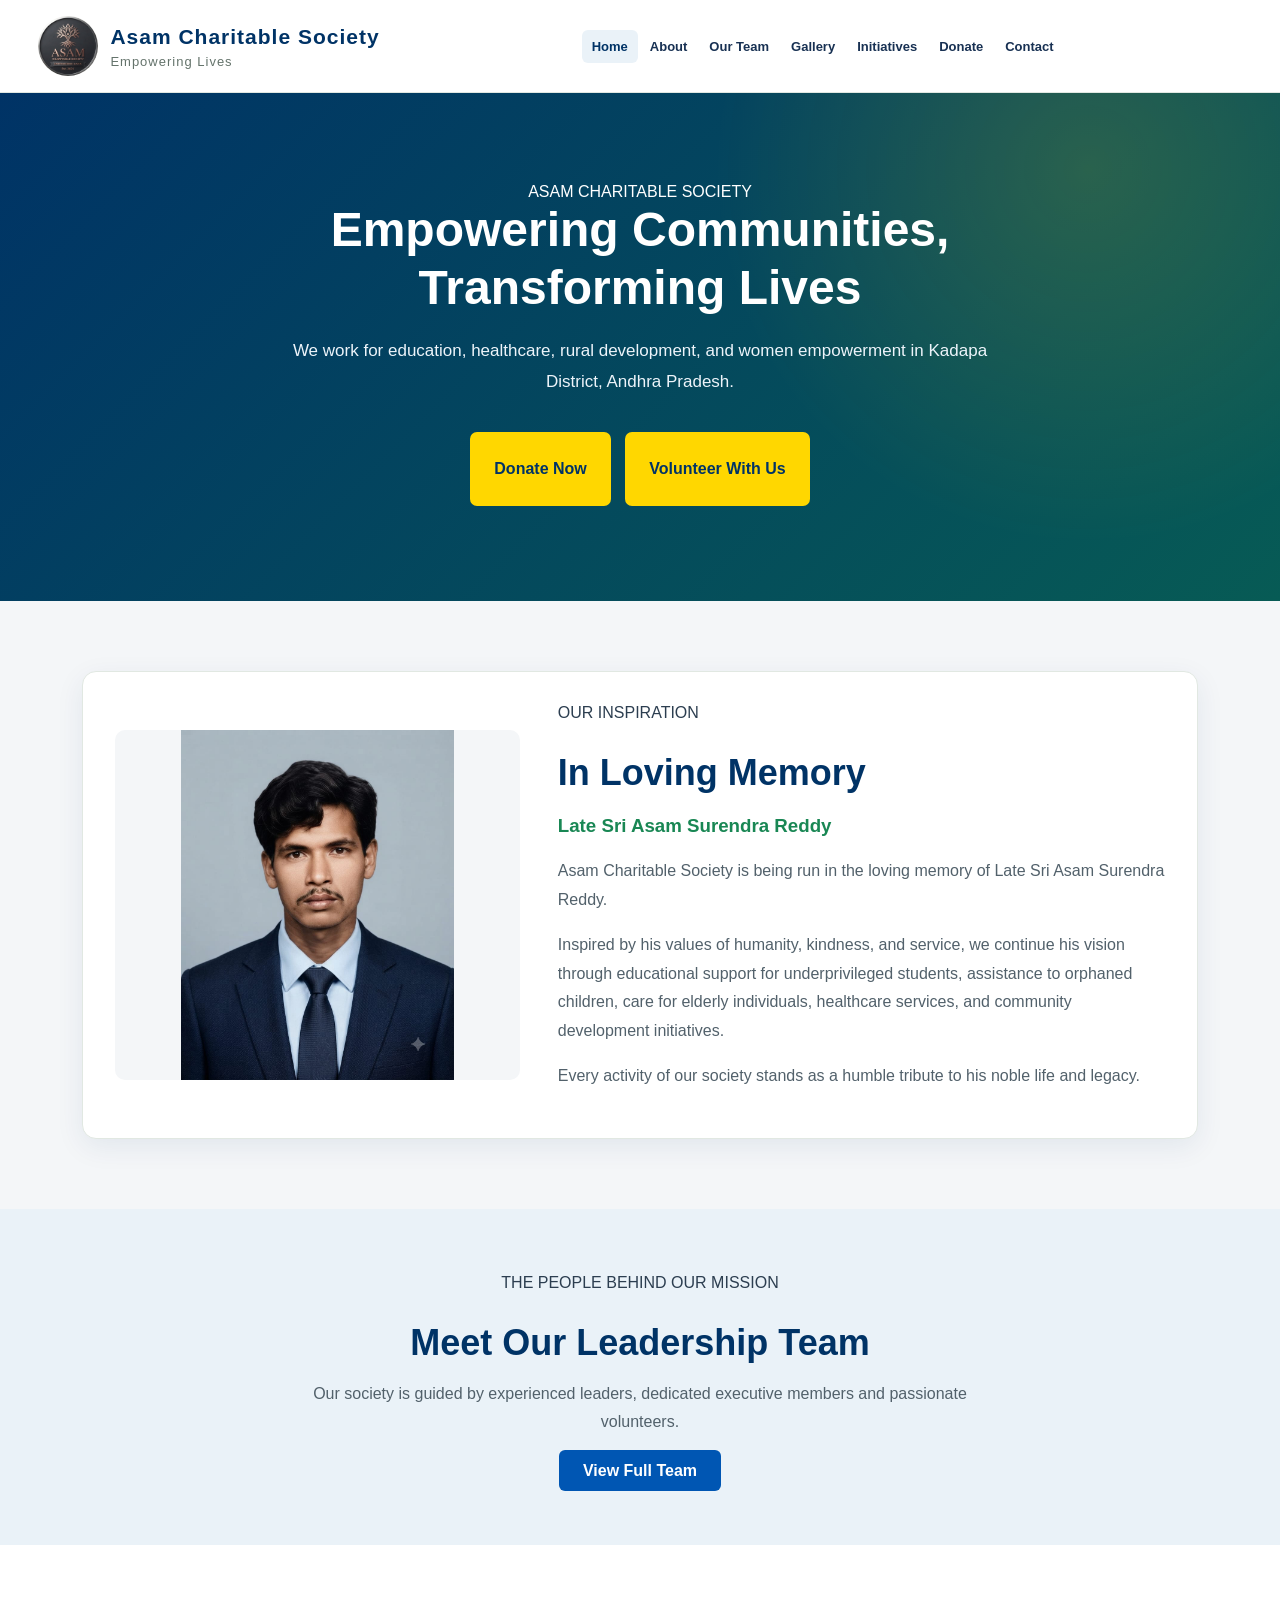
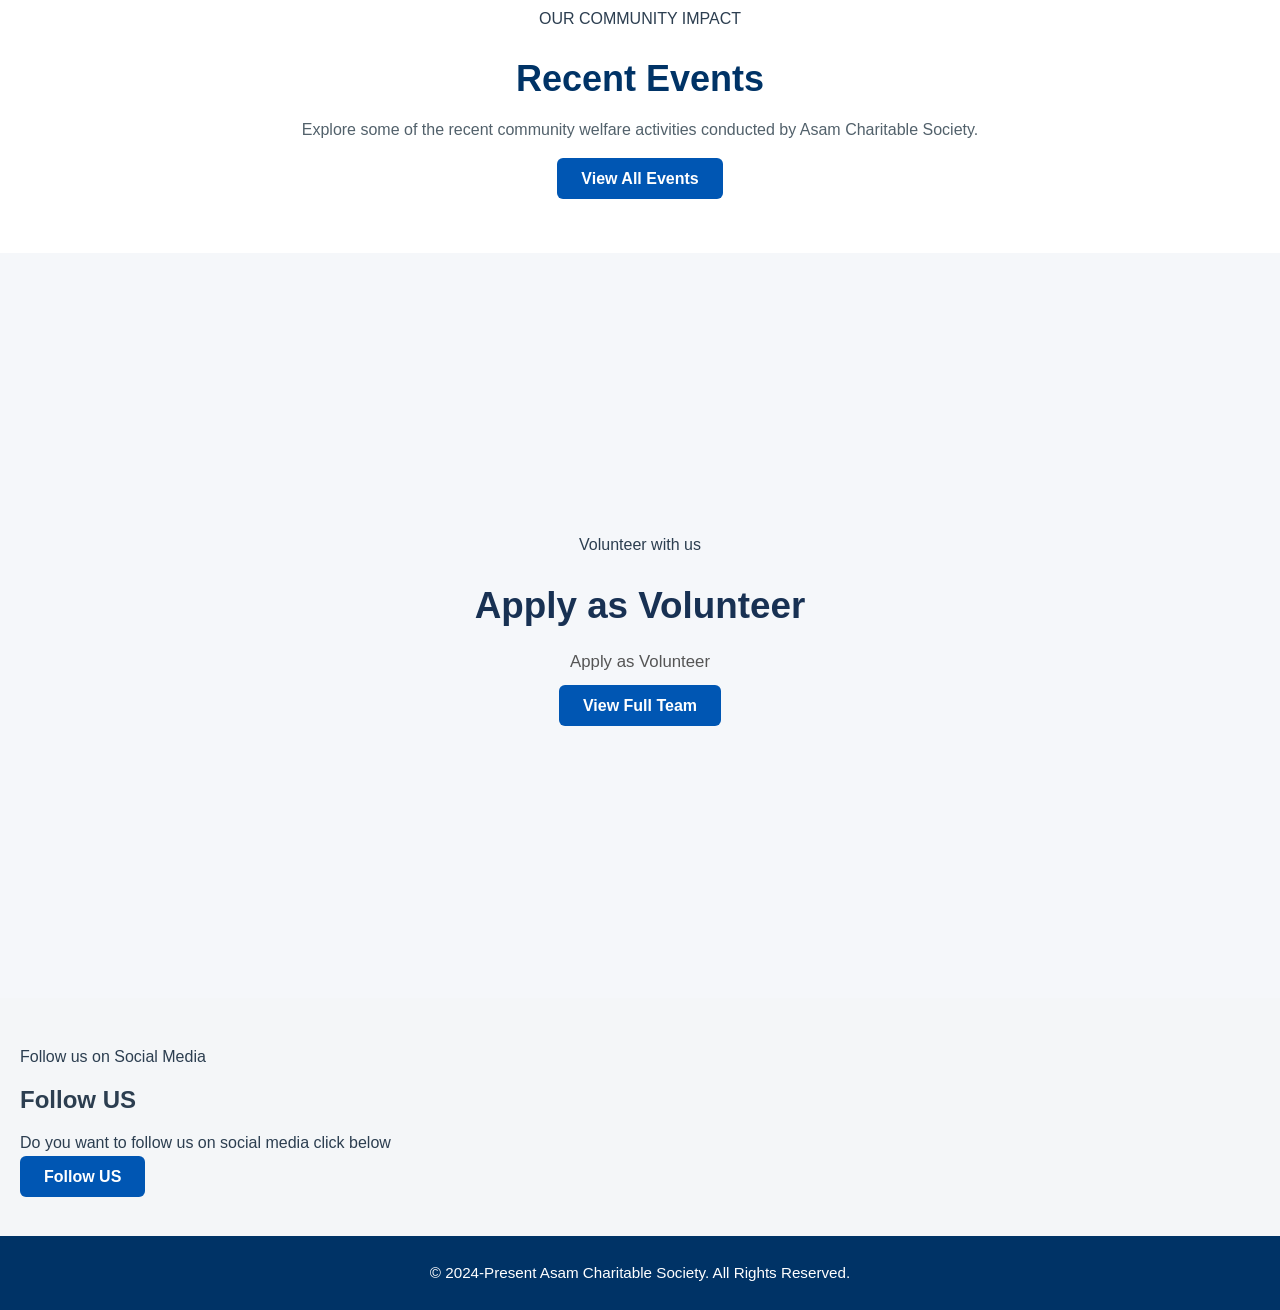
==== commit 04b38b32: "index updates" ====
--- a/index.html
+++ b/index.html
@@ -137,6 +137,39 @@
                 </a>
             </div>
         </section>
+        <!-- Contact us -->
+        <section id="contact" class="section contact-section">
+            <div class="section-inner">
+                <span class="eyebrow">Volunteer with us</span>
+
+                <h2>Apply as Volunteer</h2>
+
+                <p>
+                    Apply as Volunteer
+                </p>
+
+                <a href="contact.html" class="cta-button primary-button">
+                    View Full Team
+                </a>
+            </div>
+        </section>
+
+<!-- Social Media -->
+        <section id="Social Media" class="social media">
+            <div class="section-inner">
+                <span class="eyebrow">Follow us on Social Media</span>
+
+                <h2>Follow US</h2>
+
+                <p>
+                    Do you want to follow us on social media click below
+                </p>
+
+                <a href="https://instagram.com/asamcharitablesociety?mdxt=MWd1bmJwYWM1MmZ3ag%3D%3D" class="cta-button primary-button">
+                    Follow US
+                </a>
+            </div>
+        </section>
 
     </main>
 
--- a/styles.css
+++ b/styles.css
@@ -1113,12 +1113,20 @@
     }
 
     .volunteer-btn {
-        display: inline-block;
-        width: auto;
-        min-width: 250px;
-        padding: 14px 25px;
-        font-size: 0.95rem;
-    }
+    display: inline-block !important;
+    background-color: #0B3B75 !important;
+    color: white !important;
+    text-decoration: none !important;
+    padding: 14px 28px !important;
+    border-radius: 30px !important;
+    font-size: 15px;
+    font-weight: 600;
+    margin-top: 15px;
+    box-shadow: 0 4px 10px rgba(0,0,0,0.15);
+    width: auto;
+    font-size: 0.95rem;
+    }
+
 }
 
 .volunteer-btn:hover {
@@ -1173,7 +1181,11 @@
     }
 
     .volunteer-btn {
-        width: 100%;
-        max-width: 320px;
-    }
-}
+    width: auto;
+    padding: 12px 22px !important;
+    font-size: 0.95rem;
+    }
+    
+}
+
+
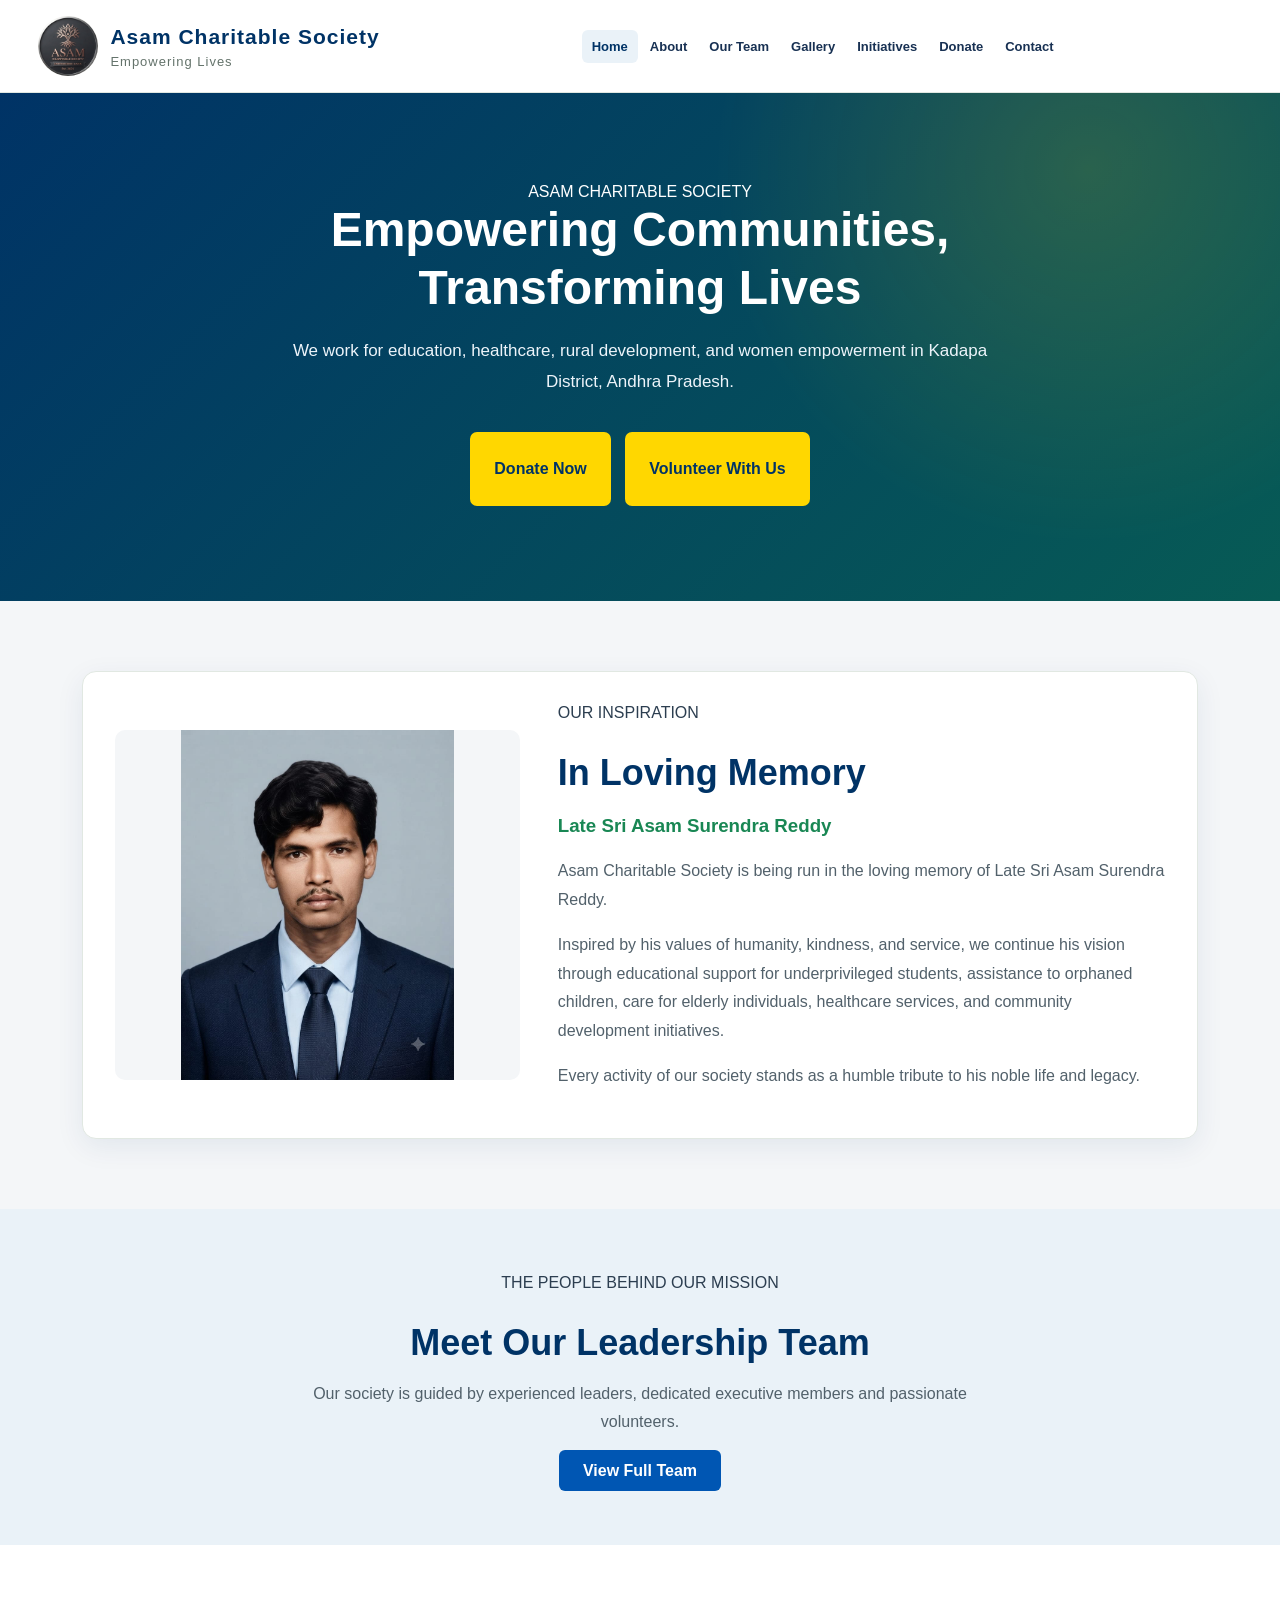
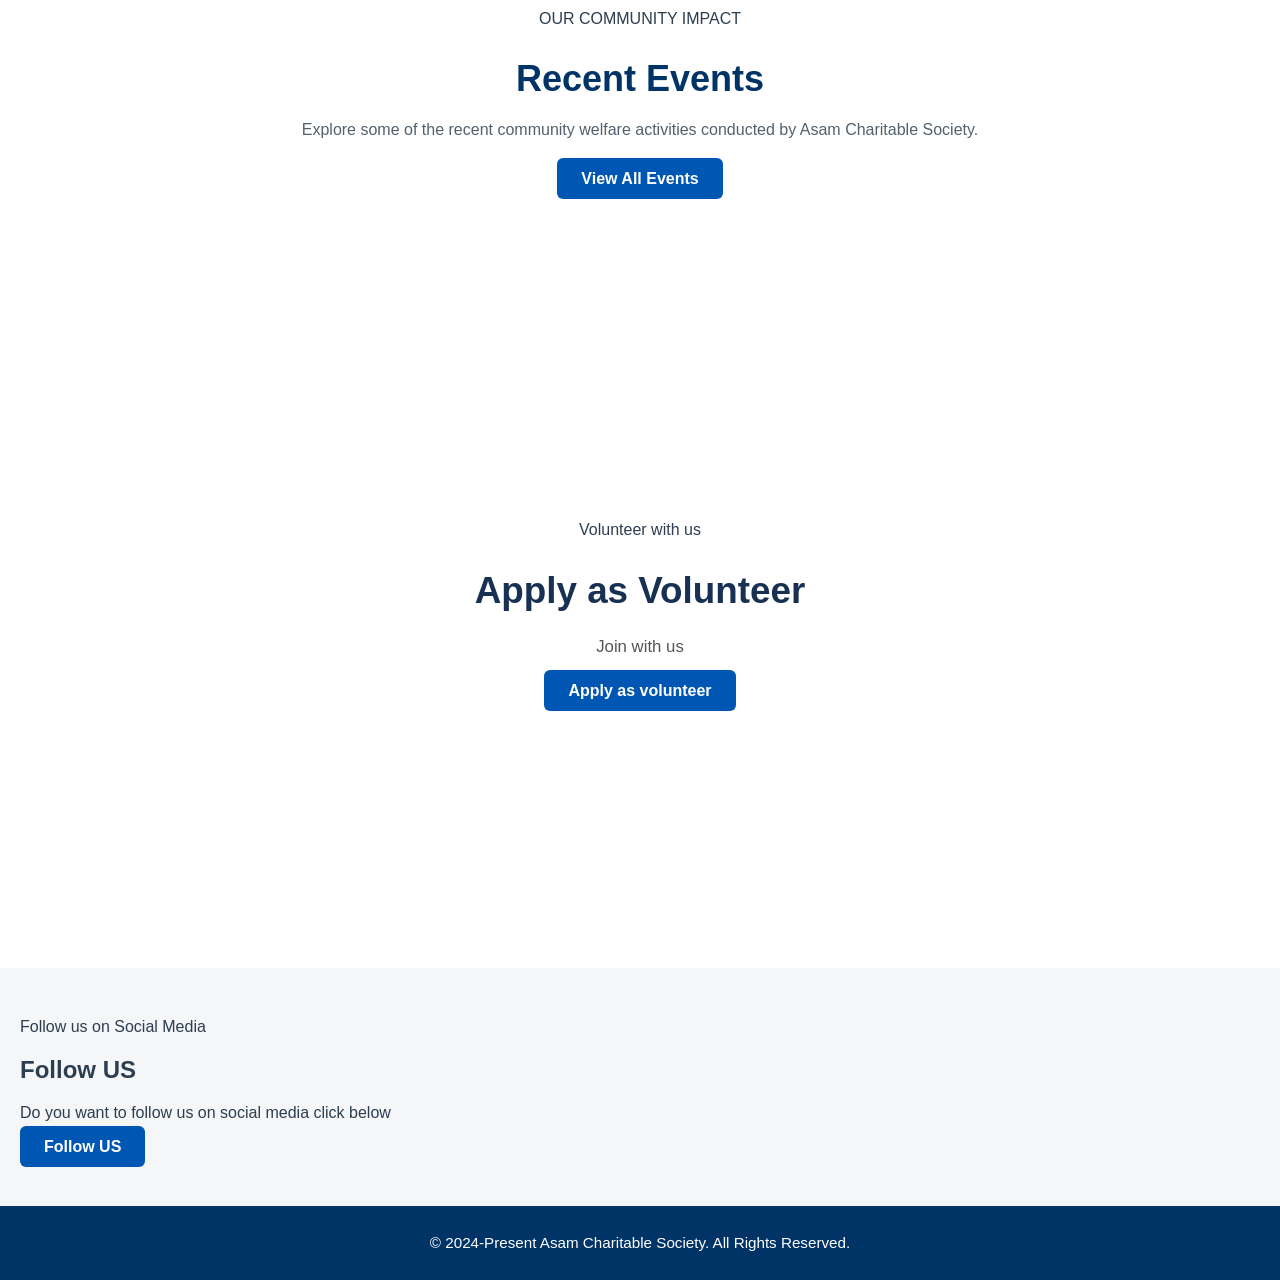
==== commit a66f52e6: "index changes" ====
--- a/index.html
+++ b/index.html
@@ -141,30 +141,24 @@
         <section id="contact" class="section contact-section">
             <div class="section-inner">
                 <span class="eyebrow">Volunteer with us</span>
-
                 <h2>Apply as Volunteer</h2>
-
                 <p>
-                    Apply as Volunteer
+                    Join with us
                 </p>
-
                 <a href="contact.html" class="cta-button primary-button">
-                    View Full Team
+                    Apply as volunteer
                 </a>
             </div>
         </section>
 
-<!-- Social Media -->
+        <!-- Social Media -->
         <section id="Social Media" class="social media">
             <div class="section-inner">
                 <span class="eyebrow">Follow us on Social Media</span>
-
                 <h2>Follow US</h2>
-
                 <p>
                     Do you want to follow us on social media click below
                 </p>
-
                 <a href="https://instagram.com/asamcharitablesociety?mdxt=MWd1bmJwYWM1MmZ3ag%3D%3D" class="cta-button primary-button">
                     Follow US
                 </a>
--- a/styles.css
+++ b/styles.css
@@ -1188,4 +1188,52 @@
     
 }
 
-
+/* Contact us */
+#contact {
+    max-width: none;
+    padding: 65px 20px;
+    text-align: center;
+    background: #ffffff;
+}
+
+#Apply as Volunteer h2 {
+    margin-bottom: 16px;
+    color: #003366;
+    font-size: clamp(27px, 3.5vw, 36px);
+    text-align: center;
+}
+
+#Apply as Volunteer p {
+    max-width: 720px;
+    margin: 0 auto 25px;
+    color: #52616b;
+    line-height: 1.8;
+    text-align: center;
+}
+
+
+
+/* Social Media */
+#Social Media {
+    max-width: none;
+    padding: 65px 20px;
+    text-align: center;
+    background: #ffffff;
+}
+
+#Follow US h2 {
+    margin-bottom: 16px;
+    color: #003366;
+    font-size: clamp(27px, 3.5vw, 36px);
+    text-align: center;
+}
+
+#Follow US p {
+    max-width: 720px;
+    margin: 0 auto 25px;
+    color: #52616b;
+    line-height: 1.8;
+    text-align: center;
+}
+
+
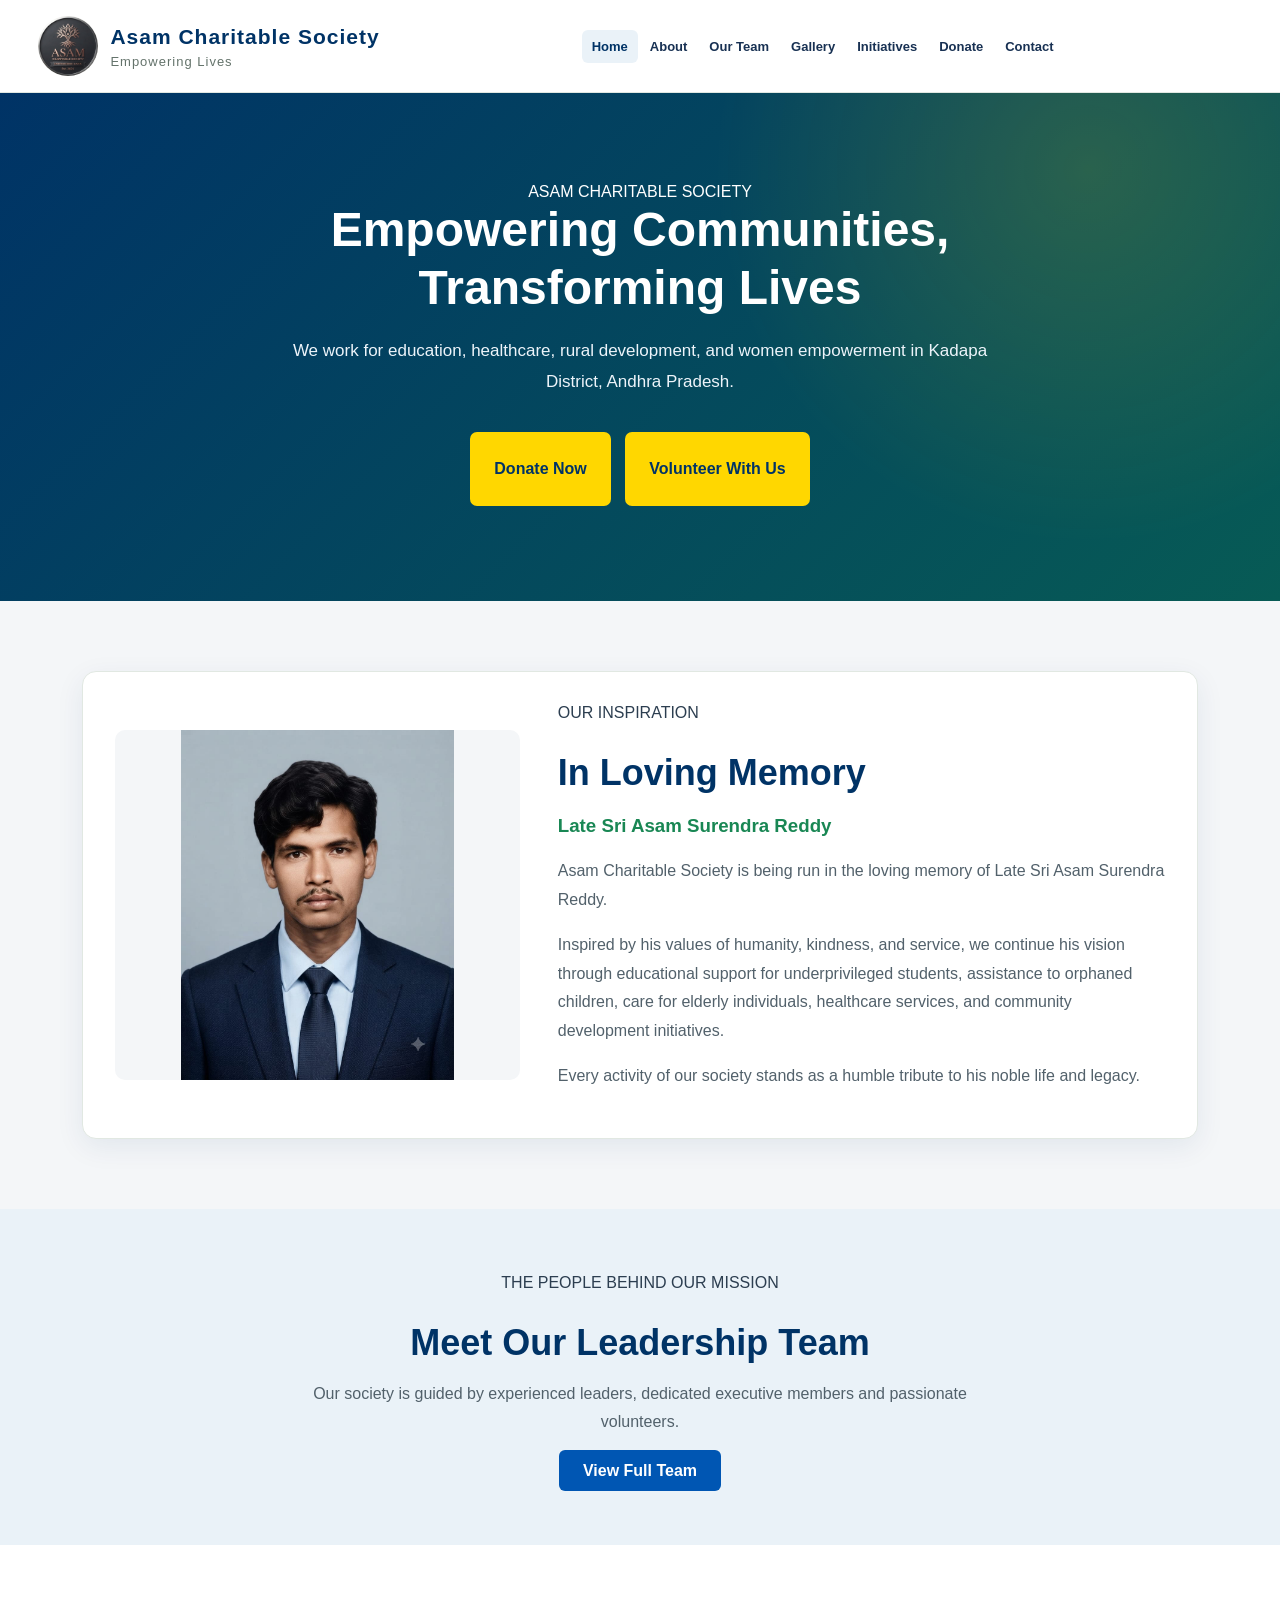
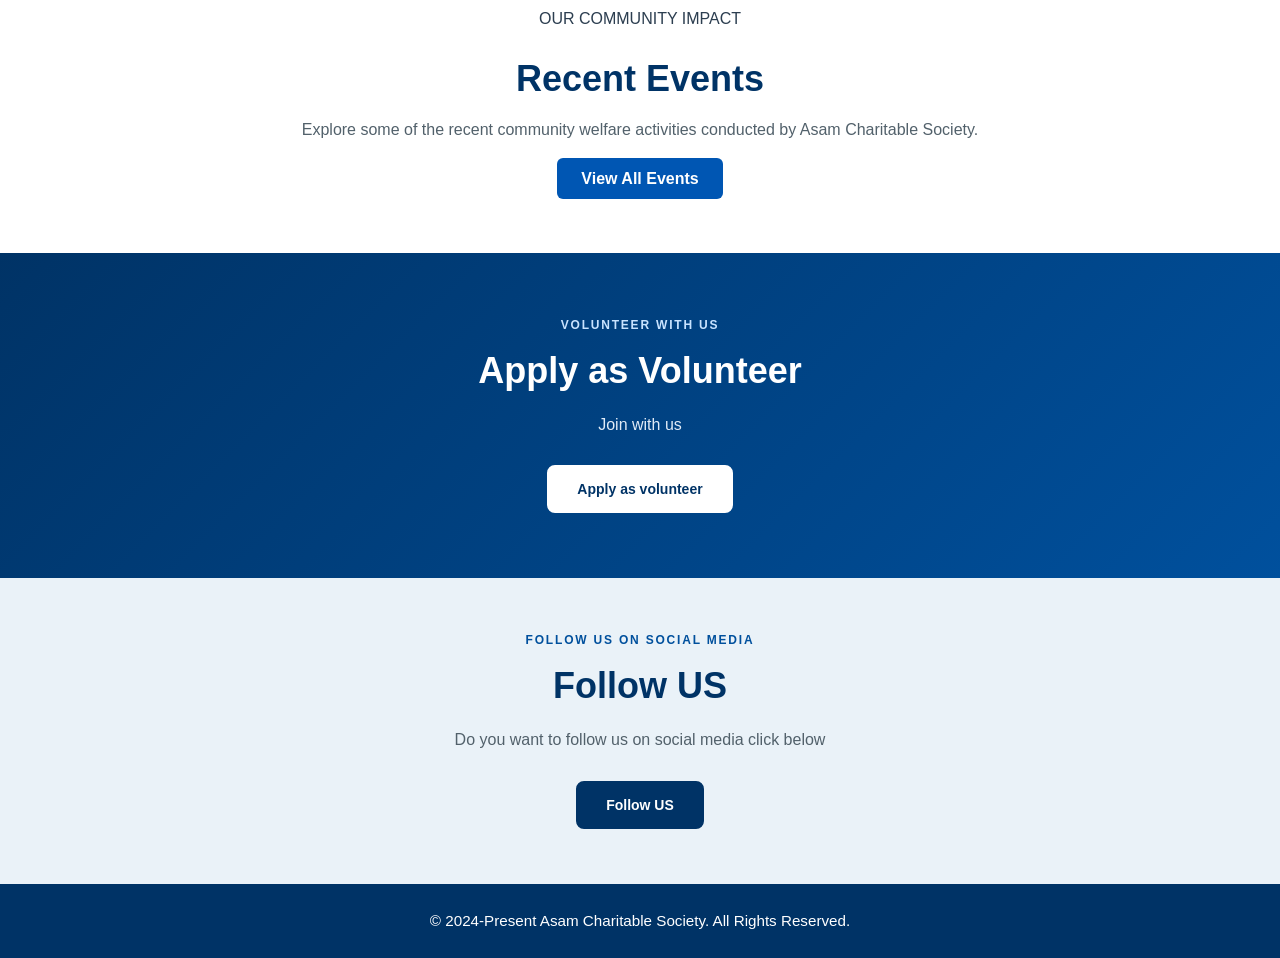
==== commit 302a9513: "index style changes" ====
--- a/index.html
+++ b/index.html
@@ -137,8 +137,9 @@
                 </a>
             </div>
         </section>
+        
         <!-- Contact us -->
-        <section id="contact" class="section contact-section">
+        <section id="contact-us" class="section contact-section">
             <div class="section-inner">
                 <span class="eyebrow">Volunteer with us</span>
                 <h2>Apply as Volunteer</h2>
@@ -152,7 +153,7 @@
         </section>
 
         <!-- Social Media -->
-        <section id="Social Media" class="social media">
+        <section id="social-media" class="social media">
             <div class="section-inner">
                 <span class="eyebrow">Follow us on Social Media</span>
                 <h2>Follow US</h2>
--- a/styles.css
+++ b/styles.css
@@ -690,6 +690,221 @@
     text-align: center;
 }
 
+/* =========================================
+   CONTACT US / VOLUNTEER SECTION
+   ========================================= */
+
+#contact-us {
+    display: block;
+    width: 100%;
+    max-width: none;
+    box-sizing: border-box;
+
+    margin: 0;
+    padding: 65px 20px;
+
+    text-align: center;
+    background: linear-gradient(135deg, #003366, #00509d);
+}
+
+#contact-us .section-inner {
+    width: 100%;
+    max-width: 850px;
+    margin: 0 auto;
+    padding: 0;
+}
+
+#contact-us .eyebrow {
+    display: block;
+    margin: 0 0 16px;
+
+    color: #c8e3ff;
+    font-size: 12px;
+    font-weight: 700;
+    letter-spacing: 1.8px;
+    text-transform: uppercase;
+}
+
+#contact-us h2 {
+    margin: 0 0 16px;
+
+    color: #ffffff;
+    font-size: clamp(28px, 3.5vw, 36px);
+    font-weight: 700;
+    line-height: 1.3;
+}
+
+#contact-us p {
+    max-width: 650px;
+    margin: 0 auto 26px;
+
+    color: #e0ebf7;
+    font-size: 16px;
+    line-height: 1.8;
+}
+
+#contact-us .cta-button {
+    display: inline-flex;
+    align-items: center;
+    justify-content: center;
+
+    min-height: 48px;
+    padding: 13px 28px;
+    box-sizing: border-box;
+
+    border: 2px solid #ffffff;
+    border-radius: 8px;
+
+    background: #ffffff;
+    color: #003366;
+
+    font-size: 14px;
+    font-weight: 700;
+    text-decoration: none;
+
+    transition: background-color 0.25s ease,
+                transform 0.25s ease,
+                box-shadow 0.25s ease;
+}
+
+#contact-us .cta-button:hover {
+    background: #eaf2f8;
+    transform: translateY(-2px);
+    box-shadow: 0 6px 16px rgba(0, 0, 0, 0.15);
+}
+
+#contact-us .cta-button:focus-visible {
+    outline: 3px solid #f0b429;
+    outline-offset: 4px;
+}
+
+
+/* =========================================
+   SOCIAL MEDIA SECTION
+   ========================================= */
+
+#social-media {
+    display: block;
+    width: 100%;
+    max-width: none;
+    box-sizing: border-box;
+
+    margin: 0;
+    padding: 55px 20px;
+
+    text-align: center;
+    background: #eaf2f8;
+}
+
+#social-media .section-inner {
+    width: 100%;
+    max-width: 850px;
+    margin: 0 auto;
+    padding: 0;
+}
+
+#social-media .eyebrow {
+    display: block;
+    margin: 0 0 16px;
+
+    color: #00509d;
+    font-size: 12px;
+    font-weight: 700;
+    letter-spacing: 1.8px;
+    text-transform: uppercase;
+}
+
+#social-media h2 {
+    margin: 0 0 16px;
+
+    color: #003366;
+    font-size: clamp(28px, 3.5vw, 36px);
+    font-weight: 700;
+    line-height: 1.3;
+}
+
+#social-media p {
+    max-width: 650px;
+    margin: 0 auto 26px;
+
+    color: #52616b;
+    font-size: 16px;
+    line-height: 1.8;
+}
+
+#social-media .cta-button {
+    display: inline-flex;
+    align-items: center;
+    justify-content: center;
+
+    min-height: 48px;
+    padding: 13px 28px;
+    box-sizing: border-box;
+
+    border: 2px solid #003366;
+    border-radius: 8px;
+
+    background: #003366;
+    color: #ffffff;
+
+    font-size: 14px;
+    font-weight: 700;
+    text-decoration: none;
+
+    transition: background-color 0.25s ease,
+                transform 0.25s ease,
+                box-shadow 0.25s ease;
+}
+
+#social-media .cta-button:hover {
+    background: #00509d;
+    border-color: #00509d;
+    transform: translateY(-2px);
+    box-shadow: 0 6px 16px rgba(0, 51, 102, 0.18);
+}
+
+#social-media .cta-button:focus-visible {
+    outline: 3px solid #f0b429;
+    outline-offset: 4px;
+}
+
+
+/* =========================================
+   MOBILE RESPONSIVENESS
+   ========================================= */
+
+@media (max-width: 768px) {
+    #contact-us {
+        padding: 50px 22px;
+    }
+
+    #social-media {
+        padding: 45px 22px;
+    }
+
+    #contact-us p,
+    #social-media p {
+        font-size: 15px;
+    }
+}
+
+@media (max-width: 480px) {
+    #contact-us {
+        padding: 42px 18px;
+    }
+
+    #social-media {
+        padding: 38px 18px;
+    }
+
+    #contact-us .cta-button,
+    #social-media .cta-button {
+        width: 100%;
+        max-width: 300px;
+    }
+}
+
+
 /* Footer */
 body > footer {
     margin-top: 0;
